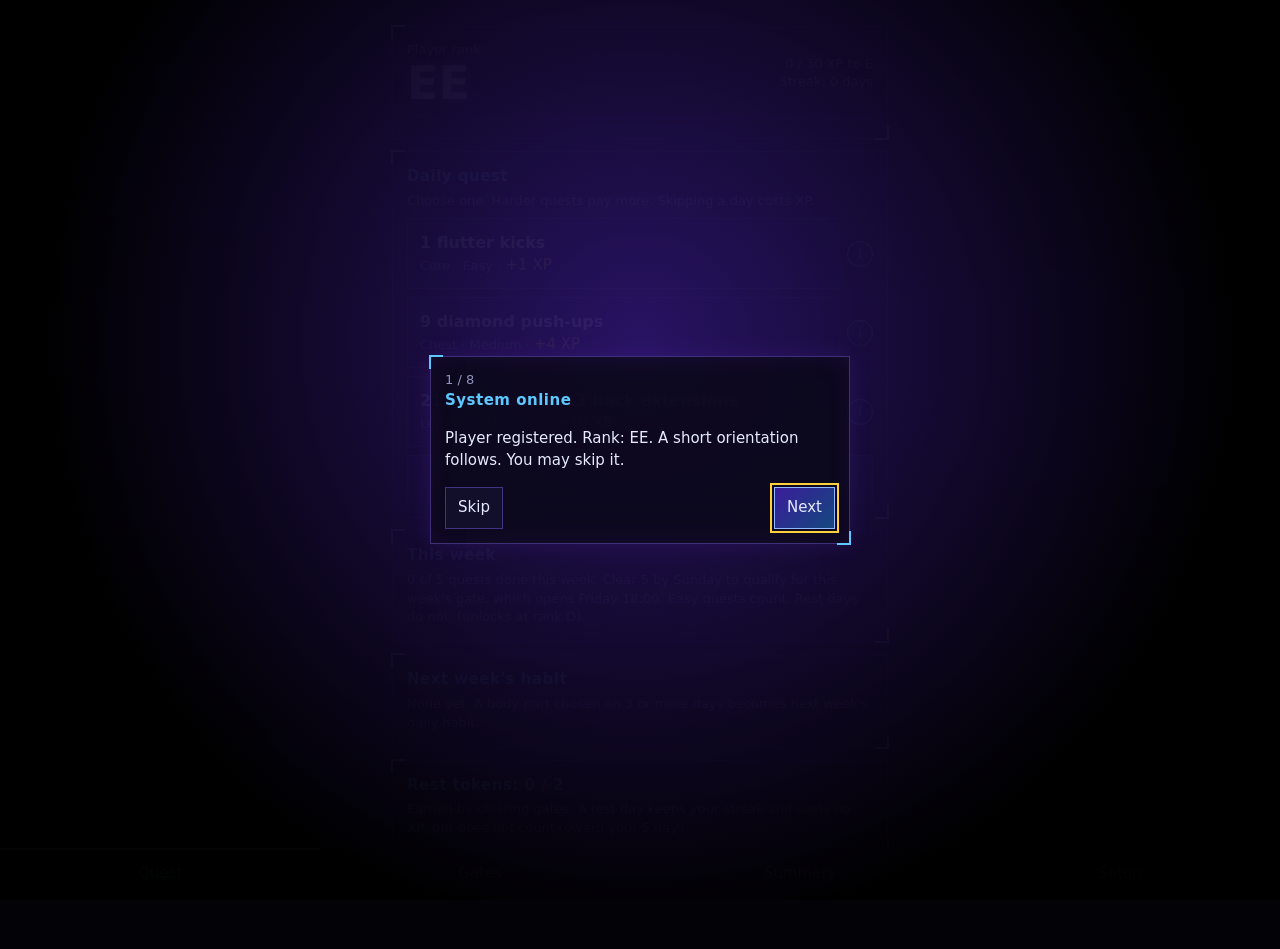
==== index.html @ 95b4eccc "Gates: clear 'qualified, nothing more needed until Friday' copy Co-Authored-By: Claude Sonnet 5.5 <n" ====
<!DOCTYPE html>
<!-- The System | Fitness Tracker. Copyright (C) 2026 ASKEW. GPL-3.0-or-later, see LICENSE. -->
<html lang="en"><head><meta charset="utf-8">
<meta name="viewport" content="width=device-width, initial-scale=1, viewport-fit=cover">
<title>The System | Fitness Tracker</title>
<meta name="description" content="The System | Fitness Tracker: an offline fitness quest game. No accounts, no network.">
<meta name="theme-color" content="#030207">
<link rel="icon" href="data:image/svg+xml,%3Csvg%20xmlns%3D%22http%3A//www.w3.org/2000/svg%22%20viewBox%3D%220%200%2064%2064%22%3E%3Crect%20width%3D%2264%22%20height%3D%2264%22%20fill%3D%22%23030207%22/%3E%3Cpath%20d%3D%22M14%2056V28A18%2018%200%200%201%2050%2028V56%22%20fill%3D%22none%22%20stroke%3D%22%23a07bff%22%20stroke-width%3D%223%22%20stroke-linejoin%3D%22round%22/%3E%3Cpath%20d%3D%22M20%2056V29A12%2012%200%200%201%2044%2029V56%22%20fill%3D%22none%22%20stroke%3D%22%235cc8ff%22%20stroke-width%3D%221.6%22%20opacity%3D%22.6%22/%3E%3Cpath%20d%3D%22M32%2011V56%22%20stroke%3D%22%23e6f5ff%22%20stroke-width%3D%222.4%22/%3E%3C/svg%3E">
<link rel="manifest" href="manifest.webmanifest">
<link rel="apple-touch-icon" href="icon-192.png">
<meta name="mobile-web-app-capable" content="yes">
<meta name="apple-mobile-web-app-capable" content="yes">
<meta name="apple-mobile-web-app-title" content="The System">
<meta name="apple-mobile-web-app-status-bar-style" content="black-translucent">
<style>
:root{--bg:#030207;--pan:#0a0818d9;--ln:#5cc8ff;--mu:#8f93bd;--tx:#e6eaff;--vi:#a07bff;--rd:#ff4a3d;--ye:#ffd23d;--ok:#3ddc97;color-scheme:dark;box-sizing:border-box;padding-top:env(safe-area-inset-top,0px);padding-bottom:env(safe-area-inset-bottom,0px)}
*{box-sizing:border-box}html,body{margin:0}
body{background:radial-gradient(60% 40% at 12% 8%,#5b2bd655,transparent 70%),radial-gradient(50% 35% at 92% 42%,#7c3aed40,transparent 70%),radial-gradient(70% 40% at 28% 96%,#4c1d9570,transparent 70%),#030207;background-attachment:fixed;color:var(--tx);font:15px/1.45 "Segoe UI",system-ui,sans-serif;max-width:520px;margin:auto;padding:14px 12px 84px;min-height:100vh}
.w{position:relative;background:var(--pan);border:1px solid #8a6bff66;padding:14px;margin:12px 0;box-shadow:inset 0 0 24px #7c3aed18,0 0 20px #7c3aed26}
.w:before,.w:after{content:"";position:absolute;width:12px;height:12px;border:2px solid var(--ln)}
.w:before{top:-2px;left:-2px;border-right:0;border-bottom:0}.w:after{bottom:-2px;right:-2px;border-left:0;border-top:0}
.w.r{border-color:#ff4a3d99;box-shadow:inset 0 0 24px #ff4a3d22,0 0 22px #ff4a3d30}.w.r:before,.w.r:after{border-color:var(--rd)}
.w.v{border-color:#8a6bffaa}.w.v:before,.w.v:after{border-color:var(--vi)}
h2{font-size:15px;font-weight:600;margin:0 0 4px;color:var(--ln);letter-spacing:.5px}
.rk{font-size:46px;font-weight:700;line-height:1;color:#d6c6ff;text-shadow:0 0 18px #7c3aedcc,0 0 8px #5cc8ff88}
.mu{color:var(--mu);font-size:13px}.row{display:flex;gap:8px;align-items:center;justify-content:space-between;flex-wrap:wrap}
.bar{height:6px;background:#1a1436;margin:8px 0 4px}.bar i{display:block;height:100%;background:linear-gradient(90deg,#7c3aed,#5cc8ff);box-shadow:0 0 8px #7c3aed;transition:width .7s ease}
button,input,textarea{font:inherit;color:var(--tx);background:#120f2b;border:1px solid #8a6bff66;padding:9px 12px;border-radius:0}
button{cursor:pointer}button:focus-visible,input:focus-visible{outline:2px solid var(--ye);outline-offset:2px}button.go{background:linear-gradient(135deg,#3a1d9a,#14487f);border-color:#8fb6ff}button:disabled{opacity:.4}
.q{display:block;width:100%;text-align:left;margin:8px 0 0;padding:12px}.q.sel{background:linear-gradient(135deg,#2c1a78,#12386a);border-color:#9fc4ff;box-shadow:0 0 12px #7c3aed77}
.q b{display:block;font-size:16px}.xp{color:var(--ye)}
input{width:100%}textarea{width:100%;height:110px;font-size:12px}
nav{position:fixed;left:0;right:0;bottom:0;display:flex;background:#05030cf2;border-top:1px solid #8a6bff55;padding-bottom:env(safe-area-inset-bottom,0px)}
nav button{flex:1;border:0;background:none;color:var(--mu);padding:15px 4px}nav button.on{color:var(--ln);box-shadow:inset 0 2px 0 var(--ln)}
.sec{display:none}.sec.on{display:block}
#ov{position:fixed;inset:0;background:radial-gradient(circle at 50% 38%,#5b2bd65c,#000000f5 68%);display:none;align-items:center;justify-content:center;text-align:center;z-index:9;padding:20px}
#ov.on{display:flex}#ov .rk{font-size:80px}
#ov.glitch .rk,#ov.glitch p{animation:gl .15s steps(2) infinite;text-shadow:3px 0 #ff2d6f,-3px 0 #00f0ff}@keyframes gl{0%{transform:translate(0)}25%{transform:translate(-6px,2px) skewX(10deg)}50%{transform:translate(5px,-3px)}75%{transform:translate(-3px,3px) skewX(-8deg)}100%{transform:translate(4px,0)}}
.sl{background:#10306a;color:#fff;border:1px solid #4fb8ff88;padding:9px 12px;border-radius:0;font:inherit;cursor:pointer}.sl option{background:#0c1a33;color:#fff}
#ts{position:fixed;left:50%;bottom:calc(64px + env(safe-area-inset-bottom,0px));transform:translate(-50%,12px);max-width:90%;background:#0a1428;border:1px solid var(--ln);padding:10px 14px;opacity:0;pointer-events:none;transition:opacity .3s,transform .3s;z-index:30;box-shadow:0 0 16px #4fb8ff55;text-align:center}#ts.on{opacity:1;transform:translate(-50%,0)}
#wh{position:fixed;inset:0;background:radial-gradient(circle at 50% 38%,#2a1466f2,#000000fa 68%);display:none;align-items:center;justify-content:center;text-align:center;z-index:9;padding:20px}#wh.on{display:flex}
.wheel{position:relative;width:240px;height:240px;border-radius:50%;border:2px solid var(--ln);margin:0 auto 16px;box-shadow:0 0 24px #4fb8ff55}.wheel span{position:absolute;left:50%;top:50%;width:44px;margin:-10px 0 0 -22px;text-align:center;font-weight:600;color:#fff}.wp{color:var(--ye);font-size:26px;line-height:1;margin-bottom:-8px;position:relative;z-index:1}
.key{display:inline-block;width:10px;height:10px;margin-right:6px;border-radius:50%}
.bolt{position:fixed;z-index:20;font-size:34px;pointer-events:none;filter:drop-shadow(0 0 10px #4fb8ff) drop-shadow(0 0 20px #fff)}
.tp{margin-top:12px}.tp .g{display:grid;grid-template-columns:repeat(6,1fr);gap:4px;margin:6px 0}
.tp .g button{padding:8px 0;background:#10306a;color:#fff;text-align:center;border-color:#4fb8ff88}.tp .g button:hover{background:#1a4a96}.tp .g button.on{background:#2a7fe8;border-color:#fff;box-shadow:0 0 10px #4fb8ff}
.sec.enter .w{animation:in .4s ease both}@keyframes in{from{opacity:0;transform:translateY(10px)}}
@media (prefers-reduced-motion:reduce){.sec.enter .w{animation:none}}
#pn{position:fixed;inset:0;z-index:15;display:none;align-items:center;justify-content:center;padding:20px;background:radial-gradient(circle at 50% 38%,#2a1466f2,#000000fa 70%)}#pn.on{display:flex}#pn .w{max-width:420px;width:100%}#pn p{line-height:1.5}
/* Animated flame/electric border, colored by key rank via --c. Used on gates and special gates. */
@property --a{syntax:"<angle>";initial-value:0deg;inherits:false}
.w.flame{--c:#a07bff;border:2px solid transparent;border-color:transparent;background:linear-gradient(#0a0818,#0a0818) padding-box,conic-gradient(from var(--a),transparent 0 50%,var(--c) 72%,#fff 78%,var(--c) 84%,transparent 100%) border-box;box-shadow:0 0 18px color-mix(in srgb,var(--c) 45%,transparent);animation:orbit 3.2s linear infinite,flick 1.3s ease-in-out infinite alternate}
.w.flame:before,.w.flame:after{border-color:var(--c)}
@keyframes orbit{to{--a:360deg}}
@keyframes flick{0%{box-shadow:0 0 10px color-mix(in srgb,var(--c) 35%,transparent)}35%{box-shadow:0 0 26px color-mix(in srgb,var(--c) 60%,transparent)}70%{box-shadow:0 0 14px color-mix(in srgb,var(--c) 40%,transparent)}100%{box-shadow:0 0 30px color-mix(in srgb,var(--c) 65%,transparent)}}
@media (prefers-reduced-motion:reduce){.w.flame{animation:none}}
.kr{border-left:3px solid var(--c);padding-left:8px}
.ib{width:26px;height:26px;padding:0;border-radius:50%;font-size:14px;font-style:italic;font-family:serif;line-height:1;color:var(--ln);border-color:var(--ln);flex:none}
.qr{display:flex;gap:8px;align-items:stretch;margin-top:8px}.qr .q{margin:0;flex:1}.qr .ib{align-self:center}
#ex{position:fixed;inset:0;z-index:12;display:none;background:#000000e8;overflow:auto;padding:16px}#ex.on{display:block}
#ex .w{max-width:560px;margin:0 auto}
.exf{display:grid;grid-template-columns:repeat(3,1fr);gap:6px;margin:8px 0}.exf figure{margin:0;text-align:center}
.exf svg{width:100%;height:auto;background:#0a0818;border:1px solid #8a6bff44}
.exf .fl{stroke:#5b4a99;stroke-width:1;fill:none}.exf .ln{stroke:var(--ln);stroke-width:2.2;stroke-linecap:round;stroke-linejoin:round;fill:none}.exf .hd{fill:none;stroke:var(--vi);stroke-width:2}
.exc ul{margin:4px 0 8px;padding-left:20px}.exc{margin-bottom:14px}.exc h2{font-size:17px}
#tut{position:fixed;inset:0;z-index:14;display:none;align-items:center;justify-content:center;padding:20px;background:radial-gradient(circle at 50% 38%,#2a1466f2,#000000fa 70%)}#tut.on{display:flex}
#tut .w{max-width:420px;width:100%}#tut p{font-size:15px;line-height:1.5}
.kr{display:flex;align-items:center;gap:8px;margin-top:8px;flex-wrap:wrap}.kc{width:auto;flex:1;min-width:120px;font-size:12px;padding:6px 8px}
#fxw{position:fixed;inset:0;z-index:16;display:none;background:#000;cursor:pointer}#fxw.on{display:block}
#fx{width:100%;height:100%;display:block}#fxs{position:absolute;left:0;right:0;bottom:calc(18px + env(safe-area-inset-bottom,0px));text-align:center;opacity:.6;pointer-events:none}
.cols{display:grid;grid-template-columns:1fr 1fr;gap:8px}.cols .w{margin:12px 0;padding:10px;min-width:0}.cols .q{padding:8px;font-size:13px}.cols .q b{font-size:14px}.cols h2{font-size:14px}
</style></head><body>
<div class="w"><div class="row"><div><div class="mu">Player rank</div><div class="rk" id="rk"></div></div><div style="text-align:right"><div id="xt" class="mu"></div><div id="sk" class="mu"></div><div id="sr" class="mu" style="color:var(--ye)"></div></div></div><div class="bar"><i id="xb"></i></div></div>

<div id="today" class="sec on"></div>
<div id="gate" class="sec"></div>
<div id="sum" class="sec"></div>
<div id="set" class="sec"></div>
<nav id="nv"></nav>
<div id="wh"><div><div class="mu">Spin for your bonus</div><div class="wp">▼</div><div class="wheel" id="wl"></div><div id="wo" class="mu" style="max-width:320px;margin:0 auto 10px"></div><p id="wr" class="xp" style="font-size:18px;min-height:27px"></p><button class="go" id="wb">Spin</button></div></div>
<div id="ex" role="dialog" aria-modal="true" aria-label="Exercise info"><div class="w"><div id="exb"></div><button id="exx" class="go" onclick="hideEx()">Close</button></div></div>
<div id="tut" role="dialog" aria-modal="true" aria-labelledby="tt"><div class="w"><div class="mu" id="tc"></div><h2 id="tt"></h2><p id="tm"></p><div class="row"><button onclick="tutEnd()">Skip</button><button class="go" id="tn" onclick="tutNext()">Next</button></div></div></div>
<div id="pn" role="dialog" aria-modal="true" aria-labelledby="pnt"><div class="w v"><h2 id="pnt">Absence detected</h2><p id="pnm"></p><div class="row"><button onclick="pendResolve(false)">Lose XP, keep token</button><button class="go" onclick="pendResolve(true)">Spend token</button></div></div></div>
<div id="fxw" aria-hidden="true"><canvas id="fx"></canvas><div id="fxs" class="mu">Tap to skip</div></div>
<div id="ov"><div><div class="mu" id="ot"></div><div class="rk" id="or"></div><p id="om"></p><button class="go" onclick="ov.classList.remove('on')">Continue</button></div></div>
<script>
const LOGO="<svg xmlns=\"http://www.w3.org/2000/svg\" viewBox=\"0 0 64 64\"><rect width=\"64\" height=\"64\" fill=\"#030207\"/><path d=\"M14 56V28A18 18 0 0 1 50 28V56\" fill=\"none\" stroke=\"#a07bff\" stroke-width=\"3\" stroke-linejoin=\"round\"/><path d=\"M20 56V29A12 12 0 0 1 44 29V56\" fill=\"none\" stroke=\"#5cc8ff\" stroke-width=\"1.6\" opacity=\".6\"/><path d=\"M32 11V56\" stroke=\"#e6f5ff\" stroke-width=\"2.4\"/></svg>";
// State, save/load, dates, seeded random.
const $=id=>document.getElementById(id);
const def=()=>({v:SAVE_VERSION,xp:0,fl:0,chk:null,days:{},gates:{},hist:{},keys:[],stars:[],win:{s:"17:00",e:"19:00"}});
let S; // loaded at boot (main.js) once every module is defined
const SAVE_KEY=window.__SAVEKEY||"gate1"; // the dev build uses its own key so it never touches a real save
const save=()=>{try{localStorage.setItem(SAVE_KEY,JSON.stringify(S))}catch(e){}};
const ds=d=>{const z=new Date(d.getTime()-d.getTimezoneOffset()*6e4);return z.toISOString().slice(0,10)};
const now=()=>new Date(Date.now()+((S.off||0)*864e5)); // S.off only exists in automated tests (time travel)
const today=()=>ds(now());const nowMs=()=>now().getTime();
const hash=s=>{let h=2166136261;for(const c of s){h^=c.charCodeAt(0);h=Math.imul(h,16777619)>>>0}return h};
function rnd(seed){let a=hash(seed);return()=>{a=(a+0x6D2B79F5)>>>0;let t=a;t=Math.imul(t^t>>>15,t|1);t^=t+Math.imul(t^t>>>7,t|61);return((t^t>>>14)>>>0)/4294967296}}
function weekId(d=now()){const x=new Date(d);const k=(x.getDay()+6)%7;x.setDate(x.getDate()-k);return ds(x)}
// Save format, migrations, validation. A bad import or corrupt save never replaces a good one.
// v1 = original build. v2 = adds the rank floor (fl). v3 = adds weekly summary records (hist). v4 = adds special keys, pending penalty choice. v5 = adds prestige stars. Add one MIGRATIONS step per version bump,
// and add every new state field to sanitize() or it is dropped on load/import.
const SAVE_VERSION=5;
const MIGRATIONS={1:o=>({...o,fl:0,v:2}),2:o=>({...o,hist:{},v:3}),3:o=>({...o,keys:[],v:4}),4:o=>({...o,stars:[],v:5})};
const DATE=/^\d{4}-\d\d-\d\d$/,HM=/^([01]\d|2[0-3]):[0-5]\d$/;
const isObj=x=>!!x&&typeof x==="object"&&!Array.isArray(x);
const num=(x,lo,hi,d)=>typeof x==="number"&&isFinite(x)?Math.min(hi,Math.max(lo,x)):d;
const int=(x,lo,hi,d)=>Number.isInteger(x)&&x>=lo&&x<=hi?x:d;
function cleanGate(g){
  if(!isObj(g))return null;
  const o={p:int(g.p,0,3,0),kr:int(g.kr,0,6,0),start:g.start==null?null:num(g.start,0,1e15,null),prog:num(g.prog,0,1e6,0),done:g.done===true,coop:g.coop===true,paid:g.paid===true};
  if(g.pp!=null)o.pp=num(g.pp,0,9999,0);if(g.end!=null)o.end=num(g.end,0,1e15,undefined);if(g.bx!=null)o.bx=num(g.bx,0,1e6,undefined);
  return o;
}
function sanitize(o){
  const s=def();s.xp=num(o.xp,0,1e7,0);s.fl=int(o.fl,0,5,0);s.chk=DATE.test(o.chk)?o.chk:null;
  if(isObj(o.days))for(const k of Object.keys(o.days)){const e=o.days[k];if(DATE.test(k)&&isObj(e)){const d={};
    if(e.p!=null)d.p=int(e.p,0,2,undefined);if(e.p2!=null)d.p2=int(e.p2,0,2,undefined);for(const f of["done","hb","h","rest","sg","c2","done2"])if(e[f]===true)d[f]=true;s.days[k]=d}}
  if(isObj(o.gates))for(const k of Object.keys(o.gates)){const g=cleanGate(o.gates[k]);if(DATE.test(k)&&g)s.gates[k]=g}
  const c=cleanGate(o.co);if(c&&DATE.test(o.co.w)){c.w=o.co.w;s.co=c}
  if(isObj(o.win)){if(HM.test(o.win.s))s.win.s=o.win.s;if(HM.test(o.win.e))s.win.e=o.win.e;s.win.len=int(o.win.len,1,2,2)}
  if(isObj(o.hist))for(const k of Object.keys(o.hist)){const r=o.hist[k];if(DATE.test(k)&&isObj(r))s.hist[k]={c:int(r.c,0,7,0),xp:num(r.xp,0,1e7,0),xl:num(r.xl,0,1e7,0),v:num(r.v,0,1e7,0),st:int(r.st,0,1e5,0),g:int(r.g,0,2,0),bp:[0,1,2,3].map(i=>int(Array.isArray(r.bp)?r.bp[i]:0,0,1e4,0))}}
  if(isObj(o.pend)&&typeof o.pend.n==='number'&&isFinite(o.pend.n))s.pend={n:num(o.pend.n,0,1e4,0),m:int(o.pend.m,1,1e4,1)};
  if(Array.isArray(o.keys))for(const k of o.keys.slice(0,20)){if(isObj(k)){const r=int(k.r,0,6,-1),sd=int(k.s,0,36**6-1,-1);if(r>=0&&sd>=0&&!s.keys.some(x=>x.r===r&&x.s===sd))s.keys.push({id:keyCode({r,s:sd}),r,s:sd})}}
  if(isObj(o.sg)){const g=o.sg,r=int(g.r,0,6,-1),sd=int(g.s,0,36**6-1,-1);
    if(r>=0&&sd>=0&&Array.isArray(g.ex)&&g.ex.length===3&&g.ex.every(x=>EX[x])&&Array.isArray(g.t)&&Array.isArray(g.p))
      s.sg={id:keyCode({r,s:sd}),r,s:sd,start:num(g.start,0,1e15,0),end:num(g.end,0,1e15,0),ex:g.ex.slice(),t:[0,1,2].map(i=>int(g.t[i],1,9999,1)),p:[0,1,2].map(i=>int(g.p[i],0,9999,0)),run:g.run===true,done:g.done===true,bx:num(g.bx,0,1e6,0)}}
  if(Array.isArray(o.stars))s.stars=o.stars.slice(0,99).filter(isObj).map(x=>({plus:x.plus===true}));
  s.tok=int(o.tok,0,2,0);s.att=int(o.att,0,3,0);
  if(o.rem===0||o.rem===1)s.rem=o.rem;
  for(const f of["plus","sec","tut"])if(o[f]===true)s[f]=true;
  if(typeof o.jm==="string")s.jm=o.jm.slice(0,200);
  return s;
}
// Text -> clean current-version state, or throws Error with a short reason.
function parseSave(text){
  let o;try{o=JSON.parse(text)}catch(e){throw new Error("Not valid data")}
  if(!isObj(o))throw new Error("Not a save");
  if(typeof o.xp!=="number"||!isFinite(o.xp)||o.xp<0)throw new Error("No valid XP");
  let v=o.v===undefined?1:o.v;
  if(!Number.isInteger(v)||v<1)throw new Error("Unknown version");
  if(v>SAVE_VERSION)throw new Error("Save is from a newer version");
  while(v<SAVE_VERSION){o=MIGRATIONS[v](o);v=o.v}
  return sanitize(o);
}
const store={get:k=>{try{return localStorage.getItem(k)}catch(e){return null}},set:(k,v)=>{try{localStorage.setItem(k,v)}catch(e){}}};
// Keep the current save under a side key before anything replaces it.
const keepPrev=()=>{const c=store.get(SAVE_KEY);if(c)store.set(SAVE_KEY+".prev",c)};
let loadNote=null;
function loadSave(){
  const raw=store.get(SAVE_KEY);if(!raw)return def();
  try{
    const o=parseSave(raw),v=(JSON.parse(raw).v||1);
    if(v<SAVE_VERSION&&store.get(SAVE_KEY+".v"+v)===null)store.set(SAVE_KEY+".v"+v,raw); // pre-migration copy
    return o;
  }catch(e){store.set(SAVE_KEY+".bad",raw);loadNote="Saved data could not be read. A copy was kept. Starting fresh.";return def()}
}
// Export / import of the save.
function expJ(){$("jx").value=JSON.stringify(S);$("jx").select();try{navigator.clipboard.writeText($("jx").value)}catch(e){}toast("Data copied.")}
function impJ(){try{const n=parseSave($("jx").value);keepPrev();S=n;raiseFloor();save();render();toast("Data imported.")}catch(e){toast("Import failed: "+(e.message||"invalid data")+". Current progress kept.")}}
// XP, ranks, missed-day penalty.
const R=["EE","E","D","C","B","A","S"],T=[0,30,100,250,600,1400,3000];
const ri=()=>{let r=0;T.forEach((t,i)=>{if(S.xp>=t)r=i});return r};
const scale=()=>1+ri()*.4;
// Rank floors: a reached rank is a floor. Only S can fall, and only to A (index 5).
const floorIdx=()=>Math.min(5,Math.max(S.fl||0,0));
function raiseFloor(){const f=Math.min(5,ri());if(f>(S.fl||0))S.fl=f}
// Remove XP without dropping below the floor. Returns the XP actually lost.
function loseXp(n){const min=T[floorIdx()],l=Math.max(0,Math.min(n,S.xp-min));S.xp-=l;return l}
function penalty(){
  sgExpire();raiseFloor();const t=today();if(!S.chk){S.chk=t;save();return}
  // One ordinary missed-day penalty per return, however long the absence.
  let d=new Date(S.chk+"T12:00:00"),missed=0,n=0;
  while(ds(d)<t&&n<400){if(!dayDone(ds(d))&&!(S.days[ds(d)]&&S.days[ds(d)].rest))missed++;d.setDate(d.getDate()+1);n++}
  S.chk=t;
  if(missed&&!S.pend){
    const amt=2+ri()*2,loss=Math.min(amt,S.xp-T[floorIdx()]);
    if(loss>0&&(S.tok||0)>0){S.pend={n:amt,m:missed};save();pendShow();return} // player chooses: spend a token or lose the XP
    if(loss>0)applyPenalty(amt,missed);
  }
  save();
}
function applyPenalty(n,missed){const lost=loseXp(n);if(!lost)return;histAdd("xl",lost);save();banner("Penalty","−"+lost+" XP",missed>1?"You were absent "+missed+" days. One penalty applied.":"You missed a day. Quests cost XP when skipped.")}
// Return after missed days with a token in hand: spend it to lose no XP, or lose the XP and keep the token.
function pendShow(){const p=S.pend;if(!p)return;const loss=Math.max(0,Math.min(p.n,S.xp-T[floorIdx()]));$("pnm").textContent=(p.m>1?"You were absent "+p.m+" days. ":"You missed a day. ")+"One penalty applies: −"+loss+" XP. Spend a rest token (you have "+(S.tok||0)+") to lose nothing, or accept the loss and keep the token.";$("pn").classList.add("on")}
function pendResolve(spend){const p=S.pend;if(!p)return;S.pend=null;$("pn").classList.remove("on");if(spend&&(S.tok||0)>0){S.tok--;save();toast("Rest token spent. No XP lost.")}else applyPenalty(p.n,p.m);save();render()}
// Applies XP at once (so a closed app never loses a claimed reward). defer=true postpones the banner: call announce(result) later.
function gain(x,defer){const b=ri();S.xp+=x;histAdd("xp",x);raiseFloor();save();const r={b,a:ri()};if(!defer)announce(r);return r}
function announce(r){if(r.a>r.b){if(r.a==6&&!S.sec)secretSeq();else banner("Rank up","Rank "+R[r.a],"You reached rank "+R[r.a]+". Challenges are now harder.")}}
// Single source of truth for XP amounts: shown rewards must equal awarded rewards.
const questXp=t=>t==0?1:Math.round([1,4,10][t]*(1+ri()*.3)); // easy is always 1 XP
const habitXp=()=>Math.round(3*(1+ri()*.3));
// Locked in (g.bx) when the gate is entered, so a rank-up mid-gate cannot change the promised reward.
const gateBase=kr=>{const rel=kr-ri(),m=rel>=2?2:rel==1?1.5:rel==0?1:Math.pow(.6,-rel);return Math.round(30*(1+kr)*m)};
function gateXp(g){return g.bx||gateBase(g.kr)}
const gatePartialXp=g=>Math.round(gateXp(g)*.7*g.prog/target(g));
const wheelXp=(g,m)=>Math.round(gateXp(g)*m);
// Extra XP in place of a rest token once the inventory is full (2).
const tokenBonusXp=g=>(S.tok||0)>=2?Math.round(gateXp(g)*.25):0;
// Daily quests, weekly habit, rest tokens, streak.
const PT=[{n:"Legs",e:"squats",x:"squats",b:50,c:"#ffd23d"},{n:"Chest",e:"push-ups",x:"pushups",b:40,c:"#ff4a3d"},{n:"Core",e:"sit-ups",x:"situps",b:50,c:"#3ddc97"},{n:"Back",e:"back extensions",x:"back_ext",b:40,c:"#8a6bff"}];
const TN=["Easy","Medium","Hard"];
// Medium amounts depend on the move (EX[id].med), scaled by rank. Hard = two different exercises (second from another body part).
function exAmt(id,r,f=1){const[lo,hi]=EX[id].med,a=Math.round((lo+Math.floor(r()*(hi-lo+1)))*scale()*f);return a>=30?Math.round(a/5)*5:a}
function quests(date,col=0){
  const r=rnd((col?"q2":"q")+date),ps=[0,1,2,3].sort(()=>r()-.5).slice(0,3),tiers=[0,1,2].sort(()=>r()-.5),pick1=a=>a[Math.floor(r()*a.length)];
  return ps.map((p,i)=>{const t=tiers[i],ex=pick1(exOf(p)),o={p,t,ex,xp:questXp(t)};
    if(t==0)o.amt=1+Math.floor(r()*2);
    else if(t==1)o.amt=exAmt(ex,r);
    else{const p2=pick1([0,1,2,3].filter(x=>x!=p));o.p2=p2;o.amt=exAmt(ex,r,.9);o.ex2=pick1(exOf(p2));o.amt2=exAmt(o.ex2,r,.9)}
    return o}).sort((a,b)=>a.t-b.t);
}
const qLabel=q=>q.amt+" "+EX[q.ex].nm+(q.ex2?" + "+q.amt2+" "+EX[q.ex2].nm:"");
const qParts=q=>PT[q.p].n+(q.ex2?" + "+PT[q.p2].n:"");
// A first star (not S+) adds a second daily-quest column; when it was active that day, both must be cleared (e.c2).
const cols=()=>S.stars.some(s=>!s.plus)?2:1;
function dayDone(d){const e=S.days[d];return !!e&&(e.sg===true||!!(e.done&&(!e.hb||e.h)&&(!e.c2||e.done2)))}
function weekDone(w){let n=0,d=new Date(w+"T12:00:00");for(let i=0;i<7;i++){if(dayDone(ds(d)))n++;d.setDate(d.getDate()+1)}return n}
function pick(i,col=0){const d=today();const e=S.days[d]||(S.days[d]={});if(e[col?"done2":"done"]||e.rest)return;if(col)e.p2=i;else e.p=i;if(cols()>1)e.c2=true;save();render()}
function finish(col=0){const d=today(),e=S.days[d],pk=col?"p2":"p",dk=col?"done2":"done";if(!e||e[pk]==null||e[dk]||e.rest)return;const q=quests(d,col)[e[pk]];e[dk]=true;if(!col)e.hb=!!habit();histClear(q);zap($(col?"fin2":"fin"));const res=gain(q.xp,true);render();setTimeout(()=>{announce(res);const M=MSG[q.t];toast(M[Math.floor(Math.random()*M.length)])},650)}
function questPanel(col,e){
  const pk=col?"p2":"p",dk=col?"done2":"done",qs=quests(today(),col);
  return `<div class="w"><h2>Daily quest${col?" 2":""}</h2><div class="mu">Choose one. Harder quests pay more. Skipping a day costs XP.</div>${qs.map((q,i)=>`<div class="qr"><button class="q ${e[pk]===i?"sel":""}" onclick="pick(${i},${col})" ${e[dk]?"disabled":""}><b>${qLabel(q)}</b><span class="mu">${qParts(q)} · ${TN[q.t]} · </span><span class="xp">+${q.xp} XP</span></button>${exInfoBtn(q.ex+(q.ex2?","+q.ex2:""))}</div>`).join("")}<button id="fin${col||""}" class="go q" style="text-align:center" onclick="finish(${col})" ${e[pk]==null||e[dk]?"disabled":""}>${e[dk]?"Quest cleared":"Mark quest complete"}</button></div>`;
}
const dailyHtml=e=>cols()>1?`<div class="cols">${questPanel(0,e)}${questPanel(1,e)}</div>`:questPanel(0,e);
const MSG=[["Streak held. Easy quest logged.","Easy quest logged. The streak continues.","Minimum met. Streak intact.","Logged. Showing up counts."],["Medium quest cleared. Progress recorded.","Steady output. Rank progress continues.","Acceptable effort. Continue.","Medium quest logged. Consistency noted."],["Hard quest cleared. Output exceeds baseline.","Strong output. Logged.","Threshold exceeded. Recorded.","Hard quest cleared. Noted."]];
// Habit for week w, built from the quests chosen in the week before it.
function habit(w=weekId()){const pw=new Date(w+"T12:00:00");pw.setDate(pw.getDate()-7);const c=[0,0,0,0],a=[0,0,0,0],n=[0,0,0,0];for(let i=0;i<7;i++){const k=ds(pw),e=S.days[k];if(e&&e.done&&e.p!=null){const q=quests(k)[e.p];if(q){c[q.p]++;if(q.t==1&&q.ex===PT[q.p].x){a[q.p]+=q.amt;n[q.p]++}}}pw.setDate(pw.getDate()+1)}const p=c.indexOf(Math.max(...c));return c[p]>=3?{p,amt:Math.max(5,n[p]?Math.round(a[p]/n[p]):Math.round(EX[PT[p].x].med[0]*scale()))}:null}
function habitDone(){const d=today(),e=S.days[d]||(S.days[d]={});if(e.h)return;e.h=true;histSync();zap($("hb"));const res=gain(habitXp(),true);render();setTimeout(()=>{announce(res);toast("Habit done. Consistency wins.")},650)}
const nextWeekId=()=>ds(new Date(new Date(weekId()+"T12:00:00").getTime()+7*864e5));
function habitHtml(e){
  const h=habit(),P=h&&PT[h.p];
  let out=h?`<div class="w v"><h2>Weekly habit</h2><div class="mu">You picked ${P.n} most last week. Do this every day on top of your quest. Missing either one costs the day. Reward <span class="xp">+${habitXp()} XP</span>.</div><p><b style="font-size:18px">${h.amt} ${P.e}</b> ${exInfoBtn(P.x)}</p><button id="hb" class="${e.h?"":"go"}" onclick="habitDone()" ${e.h?"disabled":""}>${e.h?"Habit done":"Mark habit complete"}</button></div>`:"";
  if(now().getDay()===0){const n=habit(nextWeekId()),N=n&&PT[n.p];out+=`<div class="w"><h2>Next week's habit</h2><div class="mu">${n?`Preview: <b>${n.amt} ${N.e}</b> every day. Based on the quests you chose this week. Clearing another quest today may change it.`:"None yet. A body part chosen on 3 or more days becomes next week's daily habit."}</div></div>`}
  return out}
function restHtml(e){const t=S.tok||0;if(e.rest)return `<div class="w v"><h2>Rest day</h2><div class="mu">Streak protected. No XP lost. This day does not count toward your 5 days.</div></div>`;return `<div class="w"><h2 id="rt">Rest tokens: ${t} / 2</h2><div class="mu">Earned by clearing gates. A rest day keeps your streak and costs no XP, but does not count toward your 5 days.</div>${t>0&&!e.done?`<button style="margin-top:8px" onclick="useRest()">Use rest token</button>`:""}</div>`}
function useRest(){const d=today(),e=S.days[d]||(S.days[d]={});if(e.done||e.rest||e.sg||!(S.tok>0))return;e.rest=true;S.tok--;save();render();toast("Rest day logged.")}
function streak(){let n=0,d=now();if(!dayDone(today())&&!(S.days[today()]&&S.days[today()].rest))d.setDate(d.getDate()-1);while(dayDone(ds(d))||(S.days[ds(d)]&&S.days[ds(d)].rest)){if(dayDone(ds(d)))n++;d.setDate(d.getDate()-1)}return n}
// Weekly gate, co-op, reward wheel.
function gateFor(w){
  const c=G(w);if(c){if(!c.start&&c.kr>ri())c.kr=ri();return c}
  const r=rnd("g"+w),p=Math.floor(r()*4),kr=Math.max(0,ri()-Math.floor(r()*2)); // never above the player's rank
  return S.gates[w]={p,kr,start:null,prog:0,done:false,coop:false,paid:false};
}
// Co-op: the player's share is half the target (target() returns the share). Cleared when own reps reach the
// share and combined reps (own + partner's honor-system reps) reach the total. The player earns full XP.
const target=g=>{const t=Math.round(PT[g.p].b*(1+g.kr*1.2)/10)*10;return g.coop?Math.round(t/2/5)*5:t};
function addProg(n){const w=weekId(),g=gateFor(w);if(!g.start||g.done||nowMs()>=gEnd(g,w))return;const p0=g.prog;g.prog=Math.max(0,Math.min(target(g),g.prog+n));histAdd("v",g.prog-p0);checkClear(g);save();render()}
const totalTarget=g=>g.coop?target(g)*2:target(g);
const isCleared=g=>g.prog>=target(g)&&g.prog+(g.pp||0)>=totalTarget(g);
function checkClear(g){if(!g.done&&isCleared(g)){g.done=true;histGate(weekId(),2);toast("Gate cleared. Claim your reward.")}}
function addCustom(sign){const n=Math.floor(+$("cv").value);if(n>0)addProg(sign*Math.min(n,9999))}
function setPartner(v){const w=weekId(),g=gateFor(w);if(!g.start||!g.coop||g.paid||nowMs()>=gEnd(g,w))return;g.pp=Math.max(0,Math.min(9999,Math.floor(+v)||0));checkClear(g);save();render()}
function openGate(){const w=weekId(),g=gateFor(w);if(g.start||gateState(w)!=='open')return;g.bx=gateXp(g);g.start=nowMs();g.end=gateEndMs(w);save();render();gateFx("enter",g)}
function wheelFx(w=weekId()){const g=G(w);if(!g||!g.done||g.paid)return;gateFx("clear",g,()=>wheelOpen(w))}
function claimPartial(w=weekId()){const g=G(w);if(!g||g.paid||g.done||!g.start||nowMs()<gEnd(g,w))return;g.paid=true;histGate(w,g.prog>0?1:0);gain(gatePartialXp(g))}
// Gate window: opens Friday 18:00 local, expires Sunday midnight (= Monday 00:00).
const G=w=>S.co&&S.co.w===w?S.co:S.gates[w];
function gateOpenMs(w){const d=new Date(w+"T18:00:00");d.setDate(d.getDate()+4);return d.getTime()}
function gateEndMs(w){const d=new Date(w+"T00:00:00");d.setDate(d.getDate()+7);return d.getTime()}
const gEnd=(g,w)=>g.end||gateEndMs(w);
const gateEligible=()=>ri()>=2&&weekDone(weekId())>=5;
// locked: not eligible; waiting: eligible, before Friday 18:00; open: can enter / in progress
function gateState(w=weekId()){if(!gateEligible())return"locked";if(nowMs()<gateOpenMs(w))return"waiting";return nowMs()<gateEndMs(w)?"open":"over"}
function fmtLeft(ms){const m=Math.max(0,Math.ceil(ms/6e4)),d=Math.floor(m/1440),h=Math.floor(m%1440/60);return d?d+"d "+h+"h":h?h+"h "+m%60+"m":m+"m"}
// Earlier-week gates that were started but never settled (reward or partial XP unclaimed).
function unsettled(){const cw=weekId(),ws=Object.keys(S.gates);if(S.co&&!ws.includes(S.co.w))ws.push(S.co.w);return ws.filter(w=>{const g=G(w);return w<cw&&g&&g.start&&!g.paid}).sort()}
// Gate streak: consecutive weeks with a cleared weekly gate. A week with medical-pause days neither adds nor breaks it,
// and the current week never breaks it (it may still be cleared).
const prevWeek=w=>ds(new Date(new Date(w+"T12:00:00").getTime()-7*864e5));
function weekPaused(w){const d=new Date(w+"T12:00:00");for(let i=0;i<7;i++){const e=S.days[ds(d)];if(e&&e.med)return true;d.setDate(d.getDate()+1)}return false}
function gateStreak(){
  let w=weekId(),n=0;
  for(let i=0;i<520;i++){
    const r=S.hist&&S.hist[w];
    if(r&&r.g==2)n++;
    else if(i>0&&!weekPaused(w))break;
    w=prevWeek(w);
  }
  return n;
}
function code(){const g=gateFor(weekId());return btoa(JSON.stringify({p:g.p,kr:g.kr}))}
function join(){const v=$("jc").value.trim(),k=parseKey(v);if(k){S.jm=addKey(k)?"Key added: rank "+KEYRANK[k.r]+". See Special gates.":"You already hold that key.";save();render();return}try{const c=JSON.parse(atob(v));if(!(c.p>=0&&c.p<=3&&c.kr>=0&&c.kr<=6))throw 0;S.co={w:weekId(),p:c.p,kr:Math.min(c.kr,ri()),start:null,prog:0,done:false,coop:true,paid:false};S.jm="Joined: "+PT[c.p].n+" co-op gate. It appears on the Gates tab when your weekend gate is open.";save();render()}catch(e){S.jm="That code is not valid.";render()}}
function leaveCo(){if(S.co&&S.co.start)return;S.co=null;save();render()} // only before the gate is started
const WS=[1.5,2.2,1.6,1.5,2.0,1.7,1.5,1.8],WC=[1.8,3.0,2.0,2.2,1.8,2.8,2.0,2.5];
// Slice weight w drives both the drawn size and the odds, so they always match. All 1 = equal slices.
const wheelSlices=g=>(g.coop?WC:WS).map((m,i)=>i===KEY_SLOT?{m:"key",w:KEY_W}:{m,w:1});
function wheelAngles(sl){const tot=sl.reduce((a,s)=>a+s.w,0);let a=0;return sl.map(s=>{const sz=s.w/tot*360,r={from:a,mid:a+sz/2,p:s.w/tot};a+=sz;return r})}
function wheelOdds(sl){const o={};sl.forEach(s=>o[s.m]=(o[s.m]||0)+s.w);const tot=sl.reduce((a,s)=>a+s.w,0);return Object.keys(o).sort((a,b)=>(a=="key")-(b=="key")||a-b).map(m=>(m=="key"?"Special key ":m+"x ")+(o[m]/tot*100).toFixed(1).replace(/\.0$/,"")+"%").join(" · ")}
let wheelW;function wheelOpen(w=weekId()){const g=G(w);if(!g||!g.done||g.paid)return;wheelW=w;const sl=wheelSlices(g),an=wheelAngles(sl);const bg=sl.map((_,k)=>(k%2?"#0b1d3a":"#123a66")+" "+an[k].from+"deg "+(k+1<sl.length?an[k+1].from:360)+"deg").join(",");const wl=$("wl");wl.style.transition="none";wl.style.transform="rotate(0deg)";wl.style.background="conic-gradient("+bg+")";wl.innerHTML=sl.map((s,k)=>`<span style="transform:rotate(${an[k].mid}deg) translateY(-92px)">${s.m=="key"?"KEY":s.m+"x"}</span>`).join("");$("wo").textContent="Base "+gateXp(g)+" XP × multiplier (the key slice pays ×1). Odds: "+wheelOdds(sl);$("wr").textContent="";$("wb").textContent="Spin";$("wb").disabled=false;$("wb").onclick=spin;$("wh").classList.add("on")}
function spin(){const g=G(wheelW),sl=wheelSlices(g),an=wheelAngles(sl),wl=$("wl");let t=Math.random()*sl.reduce((a,s)=>a+s.w,0),i=0;while(i<sl.length-1&&t>=sl[i].w){t-=sl[i].w;i++}$("wb").disabled=true;void wl.offsetWidth;wl.style.transition="transform 4s cubic-bezier(.15,.7,.1,1)";wl.style.transform="rotate("+(1800-an[i].mid)+"deg)";setTimeout(()=>{const isKey=sl[i].m==="key",m=isKey?1:sl[i].m,base=gateXp(g),x=wheelXp(g,m),bonus=tokenBonusXp(g),key=isKey?newKey():null;if(key)addKey(key);g.paid=true;if((S.tok||0)<2)S.tok=(S.tok||0)+1;const res=gain(x+bonus,true);toast(bonus?"Tokens full. Bonus XP awarded.":"Rest token earned.");$("wr").textContent=(key?"Special key acquired: rank "+KEYRANK[key.r]+". ":"")+"Base "+base+" XP × "+m+" = "+x+" XP"+(bonus?" · tokens full: +"+bonus+" XP":"");$("wb").textContent="Close";$("wb").disabled=false;$("wb").onclick=()=>{$("wh").classList.remove("on");render();announce(res)}},4300)}
// Special keys: rare wheel prize, permanent until used, shareable via a deterministic code.
// Code format SK<rank 0-6>-<seed base36>: same code = same special gate (see special.js).
const KEYRANK=["EE","E","D","C","B","A","S"];
// Flame/electric color per key rank (EE..S).
const KC=["#8f93bd","#5cc8ff","#3ddc97","#ffd23d","#ff8a3d","#ff4a3d","#c06bff"];
const KEY_SLOT=4,KEY_W=.3; // one wheel slot of 8; weight .3 vs 1 for the others = about 4% odds
const keyCode=k=>"SK"+k.r+"-"+k.s.toString(36);
function parseKey(v){const m=/^SK([0-6])-([0-9a-z]{1,6})$/i.exec(String(v).trim());if(!m)return null;const s=parseInt(m[2].toLowerCase(),36);return s>=0&&s<36**6?{r:+m[1],s}:null}
function addKey(k){const id=keyCode(k);if(S.keys.length>=20||S.keys.some(x=>x.id===id))return false;S.keys.push({id,r:k.r,s:k.s});return true}
const newKey=()=>({r:Math.min(6,ri()+1),s:Math.floor(Math.random()*36**4)}); // key rank = player's rank + 1
function keysHtml(){
  const sg=S.sg;if(!S.keys.length&&!sg)return"";
  const rows=S.keys.map(k=>`<div class="kr" style="--c:${KC[k.r]}"><span class="key" style="background:${KC[k.r]}"></span><b>Rank ${KEYRANK[k.r]} key</b><input class="kc" readonly value="${k.id}" onclick="this.select()" aria-label="Key code">${sg?"":`<button class="go" onclick="openSpecial('${k.id}',this)">Enter</button>`}</div>`).join("");
  return (sg?sgHtml():"")+(S.keys.length?`<div class="w v"><h2>Special gates</h2><div class="mu">Keys are permanent until used. Share a key's code with 1 or 2 friends: the same code opens the same gate.${sg?" Finish the active special gate first.":""}</div>${rows}</div>`:"");
}
// Special gate: a hard compound challenge opened with a key. While active (up to 5 days) it replaces the daily
// quests, and each day with progress counts as a cleared day. The weekly gate is unaffected.
// Reward: big XP and a rest token. If it expires uncleared the key is returned (no penalty).
// Result format for future friend comparison: R1:<code>:<cleared 1|0>:<days used>:<reps,reps,reps>
const SG_DAYS=5;
const sgActive=()=>!!S.sg&&!S.sg.done;
const sgXp=g=>Math.round(g.bx*(g.run?1.2:1));
function sgBuild(k){
  const rr=rnd("sg"+keyCode(k)),parts=[0,1,2,3].sort(()=>rr()-.5).slice(0,3),gap=Math.max(0,k.r-ri());
  const ex=parts.map(p=>{const a=exOf(p);return a[Math.floor(rr()*a.length)]});
  const t=ex.map(id=>{const[lo,hi]=EX[id].med,a=Math.round((lo+hi)/2*(1+k.r*.15)*(1+.2*gap));return a>=30?Math.round(a/5)*5:a});
  return{ex,t,gap}; // lower-rank players facing a higher key get larger targets by rank gap
}
function openSpecial(id,b){
  const i=S.keys.findIndex(k=>k.id===id);if(i<0||S.sg)return;
  if(!b.dataset.c){b.dataset.c="1";b.textContent="Tap again: replaces daily quests for up to 5 days";setTimeout(()=>{b.dataset.c="";b.textContent="Enter"},4000);return}
  const k=S.keys[i],B=sgBuild(k);S.keys.splice(i,1);
  S.sg={id:k.id,r:k.r,s:k.s,start:nowMs(),end:nowMs()+SG_DAYS*864e5,ex:B.ex,t:B.t,p:[0,0,0],run:false,done:false,bx:2*gateBase(k.r)};
  save();render();gateFx("enter",S.sg);
}
function sgExpire(){const g=S.sg;if(g&&!g.done&&nowMs()>=g.end){addKey({r:g.r,s:g.s});S.sg=null;save();toast("Special gate expired. Key returned.")}}
function sgAdd(i,n){
  const g=S.sg;if(!g||g.done||nowMs()>=g.end)return;
  const p0=g.p[i];g.p[i]=Math.max(0,Math.min(g.t[i],p0+n));const d=g.p[i]-p0;histAdd("v",d);
  if(d>0){const e=S.days[today()]||(S.days[today()]={});e.sg=true;histSync()}
  if(g.p.every((v,j)=>v>=g.t[j])){g.done=true;toast("Special gate cleared. Claim your reward.")}
  save();render();
}
const sgRun=()=>{const g=S.sg;if(g&&!g.done){g.run=!g.run;save();render()}};
const sgClaimFx=()=>{if(S.sg&&S.sg.done)gateFx("clear",S.sg,sgClaim)};
function sgClaim(){
  const g=S.sg;if(!g||!g.done)return;
  const bonus=tokenBonusXp({kr:g.r,bx:g.bx});if((S.tok||0)<2)S.tok=(S.tok||0)+1;
  S.sg=null;const res=gain(sgXp(g)+bonus,true);save();render();announce(res);
  toast(bonus?"Tokens full. Bonus XP awarded.":"Rest token earned.");
}
const sgResult=g=>"R1:"+g.id+":"+(g.done?1:0)+":"+Math.min(SG_DAYS,Math.ceil((nowMs()-g.start)/864e5)||1)+":"+g.p.join(",");
function sgHtml(){
  const g=S.sg;if(!g)return"";
  const left=fmtLeft(g.end-nowMs());
  const rows=g.ex.map((id,i)=>`<div style="margin-top:10px"><b>${g.p[i]} / ${g.t[i]} ${EX[id].nm}</b> ${exInfoBtn(id)}<div class="bar"><i style="width:${g.p[i]/g.t[i]*100}%"></i></div>${g.done?"":`<div class="row" style="justify-content:flex-start">${[1,5,10].map(k=>`<button onclick="sgAdd(${i},${k})">+${k}</button>`).join("")}${[1,5].map(k=>`<button onclick="sgAdd(${i},-${k})">−${k}</button>`).join("")}</div>`}</div>`).join("");
  return `<div class="w v flame" style="--c:${KC[g.r]}"><h2>Special gate · rank ${KEYRANK[g.r]}</h2><div class="mu">${g.done?"Cleared.":left+" left. Replaces your daily quests. Each day with progress counts as a cleared day."} Reward <span class="xp">+${sgXp(g)} XP</span> and a rest token${g.run?"":" (+20% XP with the optional run)"}. Split into sets. Stop if anything hurts.</div>${rows}${g.done?`<button class="go" style="margin-top:12px" onclick="sgClaimFx()">Claim reward</button><div class="mu" style="margin-top:8px">Result code: ${sgResult(g)}</div>`:`<button style="margin-top:12px" class="${g.run?"go":""}" onclick="sgRun()">${g.run?"Run logged (10 min)":"Optional: log a 10-minute run"}</button>`}</div>`;
}
// Gate entry and clear sequences. All art is original and drawn in code (canvas): no images, no copied assets.
// Entry: gate doors part and reveal a slowly drifting scene (red hellscape, purple thunderstorm, yellow speed rush).
// Clear: the scene collapses, shatters into shards, and one shard flies to the rest-token counter.
// Skippable (tap or Escape) and skipped entirely under prefers-reduced-motion.
const FXC={hell:"#ff4a3d",storm:"#a07bff",speed:"#ffd23d"};
const fxReduced=()=>window.__noFx||matchMedia("(prefers-reduced-motion:reduce)").matches;
const clamp01=x=>Math.max(0,Math.min(1,x)),ease=t=>t<.5?2*t*t:1-Math.pow(-2*t+2,2)/2;
// Scene by body part for weekly gates (legs yellow, chest red, others purple); by key rank for special gates.
const fxKind=g=>g.ex?(g.r>=5?"hell":g.r>=3?"storm":"speed"):(g.p==0?"speed":g.p==1?"hell":"storm");
const fxLabel=g=>g.ex?"Special gate · rank "+KEYRANK[g.r]:PT[g.p].n+" gate · rank "+R[g.kr];

function fxParts(kind,w,h){const r=rnd("fx"+kind),P=[];const n=kind=="storm"?90:kind=="hell"?70:70;for(let i=0;i<n;i++)P.push({a:r(),b:r(),c:r(),d:r(),e:r()});return P}
function fxScene(ctx,w,h,t,kind,P){
  if(kind=="hell"){
    let g=ctx.createLinearGradient(0,0,0,h);g.addColorStop(0,"#100202");g.addColorStop(.55,"#4a0b08");g.addColorStop(1,"#a3200f");ctx.fillStyle=g;ctx.fillRect(0,0,w,h);
    g=ctx.createRadialGradient(w*.5,h*.62,0,w*.5,h*.62,h*.55);g.addColorStop(0,"rgba(255,110,40,.45)");g.addColorStop(1,"rgba(255,60,20,0)");ctx.fillStyle=g;ctx.fillRect(0,0,w,h);
    for(let L=0;L<3;L++){ctx.fillStyle=["#2a0504","#1a0303","#0a0101"][L];ctx.beginPath();ctx.moveTo(0,h);for(let x=0;x<=w+8;x+=8){const o=t*.012*(L+1)+L*90;ctx.lineTo(x,h*(.62+L*.1)-Math.abs(Math.sin((x+o)*.011*(L+1)))*h*.12*(1+L*.3)-Math.sin((x+o)*.037)*h*.02)}ctx.lineTo(w,h);ctx.fill()}
    P.forEach(p=>{const y=((p.b*h-t*(.02+p.c*.05))%h+h)%h,x=p.a*w+Math.sin(t*.001*(1+p.d)+p.e*6)*18,a=.25+.6*p.d;ctx.fillStyle="rgba(255,"+(110+p.e*90|0)+",50,"+a+")";ctx.beginPath();ctx.arc(x,y,1+p.c*2.2,0,7);ctx.fill()});
  }else if(kind=="storm"){
    let g=ctx.createLinearGradient(0,0,0,h);g.addColorStop(0,"#05010f");g.addColorStop(.6,"#1b0a45");g.addColorStop(1,"#3a1a80");ctx.fillStyle=g;ctx.fillRect(0,0,w,h);
    for(let i=0;i<7;i++){const p=P[i],x=((p.a*(w+500)+t*.012*(.5+p.c))%(w+500))-250,y=p.b*h*.55,r=h*(.18+p.d*.18);g=ctx.createRadialGradient(x,y,0,x,y,r);g.addColorStop(0,"rgba(70,35,140,.6)");g.addColorStop(1,"rgba(40,15,90,0)");ctx.fillStyle=g;ctx.fillRect(x-r,y-r,r*2,r*2)}
    ctx.strokeStyle="rgba(180,160,255,.22)";ctx.lineWidth=1;ctx.beginPath();for(let i=10;i<P.length;i++){const p=P[i],x=((p.a*w-t*.08*(.6+p.c))%w+w)%w,y=((p.b*h+t*.5*(.7+p.d))%h);ctx.moveTo(x,y);ctx.lineTo(x-4,y+14)}ctx.stroke();
    const k=Math.floor(t/800),ph=t-k*800;if(ph<140){const r2=rnd("bolt"+k);ctx.save();ctx.globalAlpha=1-ph/140;ctx.fillStyle="rgba(190,160,255,.18)";ctx.fillRect(0,0,w,h);ctx.strokeStyle="#fff";ctx.shadowColor="#b890ff";ctx.shadowBlur=22;ctx.lineWidth=2.5;ctx.beginPath();let x=w*(.2+r2()*.6),y=0;ctx.moveTo(x,y);while(y<h*.7){x+=(r2()-.5)*60;y+=20+r2()*30;ctx.lineTo(x,y)}ctx.stroke();ctx.restore()}
  }else{
    ctx.fillStyle="#070500";ctx.fillRect(0,0,w,h);const g=ctx.createRadialGradient(w/2,h/2,0,w/2,h/2,Math.max(w,h)*.6);g.addColorStop(0,"rgba(255,210,61,.35)");g.addColorStop(1,"rgba(255,160,0,0)");ctx.fillStyle=g;ctx.fillRect(0,0,w,h);
    ctx.lineCap="round";const R0=Math.hypot(w,h)/2;P.forEach(p=>{const ang=p.a*Math.PI*2,q=((t*.00045*(.6+p.c)+p.b)%1),r=q*q*R0,len=8+q*q*R0*.35;ctx.strokeStyle="rgba(255,"+(190+p.d*50|0)+",60,"+(.15+q*.8)+")";ctx.lineWidth=.6+q*2.2;ctx.beginPath();ctx.moveTo(w/2+Math.cos(ang)*r,h/2+Math.sin(ang)*r);ctx.lineTo(w/2+Math.cos(ang)*(r+len),h/2+Math.sin(ang)*(r+len));ctx.stroke()});
  }
}
const ENTER_MS=3400;
function fxEnter(ctx,w,h,t,kind,P,label){
  const c=FXC[kind];fxScene(ctx,w,h,t,kind,P);
  const p=ease(clamp01(t/1100));
  if(p<1){const gw=p*w/2,L=w/2-gw;
    ctx.fillStyle="#07050f";ctx.fillRect(0,0,L,h);ctx.fillRect(w/2+gw,0,L+1,h);
    ctx.strokeStyle="rgba(255,255,255,.05)";ctx.lineWidth=1;for(let y=0;y<h;y+=46){ctx.beginPath();ctx.moveTo(0,y);ctx.lineTo(L,y);ctx.moveTo(w/2+gw,y);ctx.lineTo(w,y);ctx.stroke()}
    ctx.save();ctx.shadowColor=c;ctx.shadowBlur=24;ctx.fillStyle=c;ctx.fillRect(L-2,0,2,h);ctx.fillRect(w/2+gw,0,2,h);ctx.restore();
    if(p<.02){ctx.save();ctx.shadowColor=c;ctx.shadowBlur=30;ctx.fillStyle=c;ctx.fillRect(w/2-1,0,2,h);ctx.restore()}
  }
  const a=clamp01((t-1300)/600)*clamp01((ENTER_MS-t)/400);
  if(a>0){ctx.save();ctx.globalAlpha=a;ctx.textAlign="center";ctx.fillStyle="#e6eaff";ctx.shadowColor=c;ctx.shadowBlur=18;ctx.font="600 13px system-ui,sans-serif";ctx.fillText("GATE ENTERED",w/2,h*.44);ctx.font="600 26px system-ui,sans-serif";ctx.fillText(label,w/2,h*.44+38);ctx.restore()}
}
const CLEAR_MS=3200,COLL=900;
function fxClearInit(w,h,kind,P,tgt){
  const sn=document.createElement("canvas");sn.width=w;sn.height=h;const s=sn.getContext("2d");
  s.fillStyle="#000";s.fillRect(0,0,w,h);s.save();s.translate(w/2,h/2);s.scale(.55,.55);s.translate(-w/2,-h/2);fxScene(s,w,h,5000,kind,P);s.restore();
  const r=rnd("shard"+kind),cols=8,rows=12,pts=[];
  for(let j=0;j<=rows;j++){pts.push([]);for(let i=0;i<=cols;i++){const edge=i==0||j==0||i==cols||j==rows;pts[j].push([i/cols*w+(edge?0:(r()-.5)*w/cols*.6),j/rows*h+(edge?0:(r()-.5)*h/rows*.6)])}}
  const sh=[];for(let j=0;j<rows;j++)for(let i=0;i<cols;i++){const a=pts[j][i],b=pts[j][i+1],c=pts[j+1][i+1],d=pts[j+1][i];[[a,b,c],[a,c,d]].forEach(T=>{const cx=(T[0][0]+T[1][0]+T[2][0])/3,cy=(T[0][1]+T[1][1]+T[2][1])/3,dx=cx-w/2,dy=cy-h/2,m=Math.hypot(dx,dy)||1;sh.push({T,cx,cy,vx:dx/m*(120+r()*200),vy:dy/m*(120+r()*200)-60,g:380+r()*240,sp:(r()-.5)*7})})}
  let tok=0,best=1e9;sh.forEach((s2,i)=>{const d=Math.hypot(s2.cx-w/2,s2.cy-h/2);if(d<best){best=d;tok=i}});
  const cr=[];for(let k=0;k<9;k++){const ang=r()*7;let x=w/2,y=h/2;const seg=[[x,y]];for(let n=0;n<7;n++){x+=Math.cos(ang+(r()-.5))*h*.07;y+=Math.sin(ang+(r()-.5))*h*.07;seg.push([x,y])}cr.push(seg)}
  return{sn,sh,tok,cr,tgt};
}
function fxClear(ctx,w,h,t,kind,P,st){
  const c=FXC[kind];ctx.fillStyle="#000";ctx.fillRect(0,0,w,h);
  if(t<COLL){const p=ease(t/COLL);ctx.save();ctx.translate(w/2+(Math.random()-.5)*8*p,h/2+(Math.random()-.5)*8*p);ctx.scale(1-.45*p,1-.45*p);ctx.translate(-w/2,-h/2);fxScene(ctx,w,h,5000+t,kind,P);ctx.restore();
    ctx.strokeStyle="rgba(255,255,255,"+(.3+.6*p)+")";ctx.lineWidth=1.4;st.cr.forEach(seg=>{const n=Math.max(1,Math.floor(seg.length*p));ctx.beginPath();ctx.moveTo(seg[0][0],seg[0][1]);for(let i=1;i<n;i++)ctx.lineTo(seg[i][0],seg[i][1]);ctx.stroke()});return}
  const q=clamp01((t-COLL)/(CLEAR_MS-COLL)),s=(t-COLL)/1000;
  st.sh.forEach((o,i)=>{if(i===st.tok)return;ctx.save();ctx.globalAlpha=1-q*q;ctx.translate(o.cx+o.vx*s,o.cy+o.vy*s+o.g*s*s);ctx.rotate(o.sp*s);ctx.translate(-o.cx,-o.cy);ctx.beginPath();ctx.moveTo(o.T[0][0],o.T[0][1]);ctx.lineTo(o.T[1][0],o.T[1][1]);ctx.lineTo(o.T[2][0],o.T[2][1]);ctx.closePath();ctx.clip();ctx.drawImage(st.sn,0,0,w,h);ctx.restore()});
  const o=st.sh[st.tok],f=ease(clamp01((q-.15)/.8)),x=o.cx+(st.tgt.x-o.cx)*f,y=o.cy+(st.tgt.y-o.cy)*f-Math.sin(f*Math.PI)*60,sz=26*(1-.6*f);
  ctx.save();ctx.translate(x,y);ctx.rotate(f*6);ctx.shadowColor="#5cc8ff";ctx.shadowBlur=20;ctx.fillStyle="#bfe9ff";ctx.beginPath();ctx.moveTo(0,-sz);ctx.lineTo(sz*.8,sz*.6);ctx.lineTo(-sz*.8,sz*.6);ctx.closePath();ctx.fill();ctx.restore();
  const a=clamp01((q-.2)/.25)*clamp01((1-q)/.25);if(a>0){ctx.save();ctx.globalAlpha=a;ctx.textAlign="center";ctx.fillStyle="#e6eaff";ctx.shadowColor=c;ctx.shadowBlur=18;ctx.font="600 26px system-ui,sans-serif";ctx.fillText("GATE CLEARED",w/2,h*.4);ctx.restore()}
}
// kind: "enter" | "clear". g: weekly gate or special gate object. done runs after the sequence (or at once when skipped / reduced motion).
let fxBusy=false;
function gateFx(mode,g,done){
  if(fxReduced()||fxBusy){done&&done();return}
  fxBusy=true;const wrap=$("fxw"),cv=$("fx"),dpr=Math.min(2,window.devicePixelRatio||1),w=innerWidth,h=innerHeight;
  cv.width=w*dpr;cv.height=h*dpr;const ctx=cv.getContext("2d");ctx.setTransform(dpr,0,0,dpr,0,0);
  const kind=fxKind(g),P=fxParts(kind,w,h);let st=null,t0=performance.now(),raf=0,ended=false;
  const rt=$("rt"),tgtEl=rt&&rt.offsetParent?rt:document.querySelector("#nv button"),tr=tgtEl.getBoundingClientRect();
  if(mode=="clear")st=fxClearInit(w,h,kind,P,{x:tr.left+tr.width/2,y:tr.top+tr.height/2});
  const total=mode=="enter"?ENTER_MS:CLEAR_MS;
  const end=()=>{if(ended)return;ended=true;cancelAnimationFrame(raf);wrap.classList.remove("on");removeEventListener("keydown",key);wrap.onclick=null;fxBusy=false;
    if(mode=="clear")tgtEl.animate([{transform:"scale(1)",boxShadow:"0 0 0 #5cc8ff"},{transform:"scale(1.15)",boxShadow:"0 0 24px #5cc8ff"},{transform:"scale(1)",boxShadow:"0 0 0 #5cc8ff"}],{duration:600});
    done&&done()};
  const key=e=>{if(e.key=="Escape"||e.key=="Enter")end()};
  addEventListener("keydown",key);wrap.onclick=end;wrap.classList.add("on");
  const loop=now=>{if(ended)return;const t=now-t0;if(t>=total)return end();ctx.clearRect(0,0,w,h);if(mode=="enter")fxEnter(ctx,w,h,t,kind,P,fxLabel(g));else fxClear(ctx,w,h,t,kind,P,st);raf=requestAnimationFrame(loop)};
  raf=requestAnimationFrame(loop);
}
// Secret rank (S+).
// Only the hash of the secret key is stored. To change the key: python3 tools/hashkey.py NEWWORD
const SECRET_HASH=91115514;
function plusHtml(r){if(r<6||!S.sec)return"";if(S.plus)return `<div class="w v"><h2>S+ unlocked</h2><div class="mu">Commitment proven.</div></div>`;return `<div class="w r"><h2>Secret rank</h2><div class="mu">${(S.att||0)>=3?"The system has sealed it.":(S.att||0)==2?"Warning. One attempt remains. Failure will seal the secret rank until you prestige.":"Something is hidden beyond S."}</div>${(S.att||0)>=3?"":`<input id="pk" placeholder="Key" style="margin-top:8px"><button class="go" style="margin-top:8px" onclick="plusTry()">Submit</button>`}<div class="mu" id="pm" style="margin-top:8px"></div></div>`}
function secretSeq(){S.sec=true;save();const o=$("ov");banner("System","S","Maximum rank confirmed.");setTimeout(()=>o.classList.add("glitch"),1900);setTimeout(()=>{$("ot").textContent="Anomaly detected";$("or").textContent="???";$("om").textContent="Secret rank unlocked."},2500);setTimeout(()=>o.classList.remove("glitch"),3100);setTimeout(()=>{o.classList.remove("on");render()},4800)}
function plusTry(){if(hash($("pk").value.trim().toUpperCase())===SECRET_HASH){S.plus=true;save();render();banner("Beyond S","S+","Your commitment has been proven.")}else{S.att=(S.att||0)+1;save();render();S.att==2?banner("Warning","!","Careful. One attempt remains. Failure will seal the secret rank until you prestige."):toast(S.att>=3?"The secret rank is sealed.":"Invalid key.")}}
// Prestige: from rank S (or S+), reset to EE and gain one permanent star. Special keys are kept.
// A star earned from S+ is gold with a plus marker and is cosmetic only. Stars are never lost.
// Attempts at the secret key reset on every prestige, so there is no permanent lockout. The discovery sequence replays when the new run reaches S.
const starsText=()=>S.stars.map(s=>s.plus?"★+":"★").join(" ");
function prestigeHtml(r){
  if(r<6)return"";
  const first=!S.stars.some(s=>!s.plus);
  return `<div class="w v"><h2>Prestige</h2><div class="mu">Reset to rank EE and gain a permanent star. Special keys are kept.${S.plus?" You hold S+: this star is gold with a plus marker and gives no benefit.":first?" Your first star adds a second daily-quest column. Further stars are cosmetic.":" Further stars are cosmetic."}</div><button style="margin-top:8px" onclick="prestige(this)">Prestige</button></div>`;
}
function prestige(b){
  if(ri()<6)return;
  if(!b.dataset.c){b.dataset.c="1";b.textContent="Tap again: resets rank to EE";setTimeout(()=>{b.dataset.c="";b.textContent="Prestige"},4000);return}
  const plus=S.plus===true;
  S.stars.push({plus});S.xp=0;S.fl=0;S.att=0;S.plus=false;S.sec=false;S.pend=null; // sec reset: reaching S again replays the discovery sequence
  save();render();banner("Prestige",plus?"★+":"★","Rank reset to EE. A permanent star is recorded.");
}
// All exercise data lives here. To add an exercise, add one entry to EX: quests, gates and the info panel pick it up.
// part: 0 Legs, 1 Chest, 2 Core, 3 Back. med: [min,max] reps for a medium quest at rank EE.
// fr: stick-figure frames (start, middle, end), side view on an 80x60 canvas, floor at y=56. Each frame lists joint
// points: head, neck, pelvis, elbow, wrist, knee, foot [, knee2, foot2]. mirror:true draws the same limbs mirrored
// about the pelvis (front-view moves). All figures are original, drawn as inline SVG, so they work offline.
const PU=[[14,26,18,29,45,38,18,42,18,54,60,46,72,54],[14,35,18,38,45,43,26,46,18,54,60,48,72,54],[14,44,18,46,45,48,28,50,18,54,60,51,72,54]]; // side-view push-up frames, shared by the width variations
const EX={
squats:{nm:"squats",part:0,med:[12,20],
 d:"Stand with feet shoulder-width apart. Lower your hips back and down as if sitting in a chair, then stand tall again.",
 cues:["Knees track over your toes, not caving inward","Chest up, back flat","Heels stay on the floor","Go only as low as you can control"],
 easier:"Squat to a chair: sit down lightly, then stand up.",
 fr:[[40,10,40,16,40,32,46,20,52,19,40,44,40,56],[39,16,38,22,32,38,48,24,54,23,46,42,40,56],[39,22,37,28,28,44,48,28,54,27,48,44,40,56]]},
lunges:{nm:"lunges",part:0,med:[10,16],
 d:"Step one foot forward and lower until both knees bend about 90 degrees. Push back to standing and switch legs. Count each step as one rep.",
 cues:["Front knee stays above the ankle","Torso upright","Back knee lowers toward the floor without slamming","Take a step long enough to keep balance"],
 easier:"Hold a wall or chair for balance and make the step shorter.",
 fr:[[40,10,40,16,40,32,44,24,40,34,40,44,40,56,40,44,40,56],[40,16,40,22,40,36,44,28,40,34,52,42,54,56,32,50,24,56],[40,24,40,30,40,44,44,36,40,42,54,46,54,56,32,54,22,56]]},
jumping_jacks:{nm:"jumping jacks",part:0,med:[20,30],mirror:true,
 d:"Jump your feet wide while swinging your arms overhead, then jump back to standing with arms at your sides.",
 cues:["Land softly on the balls of your feet","Keep knees slightly bent","Breathe steadily","Keep a rhythm you can hold"],
 easier:"Step one foot out at a time and raise your arms, no jump.",
 fr:[[40,10,40,16,40,32,46,24,47,34,44,44,44,56],[40,10,40,16,40,32,52,18,58,10,48,44,52,56],[40,10,40,16,40,32,50,12,48,3,52,44,58,56]]},
pushups:{nm:"push-ups",part:1,med:[10,20],
 d:"Hands under your shoulders, body in one straight line from head to heels. Lower your chest toward the floor, then press back up.",
 cues:["Body stays in a straight line, hips not sagging","Elbows about 45 degrees from your body","Lower with control","Neck relaxed, eyes on the floor"],
 easier:"Do them on your knees or with hands on a raised surface such as a table.",
 fr:[[14,26,18,29,45,38,18,42,18,54,60,46,72,54],[14,35,18,38,45,43,26,46,18,54,60,48,72,54],[14,44,18,46,45,48,28,50,18,54,60,51,72,54]]},
situps:{nm:"sit-ups",part:2,med:[10,20],
 d:"Lie on your back with knees bent and feet flat. Curl your upper body up toward your knees, then lower back down with control.",
 cues:["Do not pull on your neck","Exhale as you rise","Lower slowly instead of dropping","Keep feet on the floor"],
 easier:"Crunches: lift only your shoulders off the floor.",
 fr:[[10,50,15,51,40,52,22,48,16,48,52,40,60,52],[18,35,22,40,40,52,30,40,36,40,52,40,60,52],[30,22,32,28,40,52,40,34,46,38,52,40,60,52]]},
leg_raises:{nm:"leg raises",part:2,med:[8,14],
 d:"Lie on your back with legs straight. Raise your legs until they point to the ceiling, then lower them slowly without touching the floor.",
 cues:["Press your lower back gently into the floor","Move slowly, no swinging","Keep legs as straight as is comfortable","Stop lowering where your back starts to arch"],
 easier:"Bend your knees while raising and lowering.",
 fr:[[10,50,15,51,40,52,24,52,32,52,54,52,68,52],[10,50,15,51,40,52,24,52,32,52,52,42,64,32],[10,50,15,51,40,52,24,52,32,52,40,38,40,24]]},
back_ext:{nm:"back extensions",part:3,med:[10,16],
 d:"Lie face down with arms stretched forward. Lift your chest and arms slightly off the floor, pause, then lower with control.",
 cues:["Lift only a little, no need to arch hard","Look at the floor to keep your neck long","Squeeze your upper back","Move slowly"],
 easier:"Keep your arms by your sides and lift only your chest a few centimetres.",
 fr:[[62,50,54,52,38,53,62,54,74,54,24,54,8,54],[62,42,54,46,38,53,62,48,72,46,24,54,8,54],[62,35,54,40,38,53,63,40,72,38,24,52,8,52]]},
glute_bridge:{nm:"glute bridges",part:0,med:[12,20],
 d:"Lie on your back with knees bent and feet flat. Press through your heels to lift your hips until your body forms a line from shoulders to knees, then lower slowly.",
 cues:["Push through your heels","Squeeze your glutes at the top","Do not arch your lower back","Lower with control"],
 easier:"Lift your hips only a few centimetres and hold for a moment.",
 fr:[[10,50,15,51,40,52,24,53,34,54,52,40,60,52],[10,50,15,51,40,46,24,53,34,54,52,39,60,52],[10,50,15,51,40,38,24,53,34,54,52,38,60,52]]},
calf_raises:{nm:"calf raises",part:0,med:[15,25],
 d:"Stand tall with feet hip-width apart. Rise onto the balls of your feet, pause, then lower your heels slowly.",
 cues:["Rise straight up, do not roll outward","Pause at the top","Lower slowly","Hold a wall if you need balance"],
 easier:"Hold a wall or chair with both hands.",
 fr:[[40,12,40,18,40,34,44,26,46,34,40,45,40,56],[40,9,40,15,40,31,44,23,46,31,40,42,40,53],[40,6,40,12,40,28,44,20,46,28,40,39,40,50]]},
wide_pushups:{nm:"wide push-ups",part:1,med:[8,16],
 d:"Like a push-up, but with hands placed wider than your shoulders. Lower your chest between your hands, then press back up.",
 cues:["Hands slightly wider than shoulders","Body in a straight line","Elbows point out and slightly back","Lower with control"],
 easier:"Do them on your knees or against a wall.",
 fr:PU},
diamond_pushups:{nm:"diamond push-ups",part:1,med:[6,12],
 d:"Place your hands close together under your chest, thumbs and index fingers nearly touching. Lower your chest toward your hands, then press up.",
 cues:["Elbows stay close to your ribs","Body in a straight line","Go only as low as you can control","Stop if your wrists or elbows hurt"],
 easier:"Do them on your knees, or use a normal push-up width.",
 fr:PU},
pike_pushups:{nm:"pike push-ups",part:1,med:[6,12],
 d:"Start with hips high and body in an upside-down V. Bend your elbows to lower your head toward the floor between your hands, then press back up.",
 cues:["Keep hips high","Head moves between your hands, not in front","Keep your back flat","Move slowly"],
 easier:"Raise your hands on a sturdy chair so the angle is gentler.",
 fr:[[23,41,28,36,46,18,27,45,26,54,55,36,64,54],[24,45,28,42,46,20,34,48,26,54,55,37,64,54],[24,50,28,48,46,22,36,52,26,54,55,38,64,54]]},
mountain_climbers:{nm:"mountain climbers",part:2,med:[20,30],
 d:"From a straight-arm plank, drive one knee toward your chest, then switch legs in a steady rhythm. Count each knee drive as one rep.",
 cues:["Shoulders over your wrists","Hips level, not bouncing up","Keep a pace you can control","Breathe steadily"],
 easier:"Slow it down, or put your hands on a raised surface.",
 fr:[[14,26,18,29,45,38,18,42,18,54,59,46,72,54,59,46,72,54],[14,26,18,29,45,38,18,42,18,54,32,44,40,54,59,46,72,54],[14,26,18,29,45,38,18,42,18,54,59,46,72,54,32,44,40,54]]},
flutter_kicks:{nm:"flutter kicks",part:2,med:[16,30],
 d:"Lie on your back with legs straight and low. Alternate small up-and-down kicks. Count each kick as one rep.",
 cues:["Press your lower back into the floor","Small, controlled kicks","Keep legs as straight as is comfortable","Raise your legs higher if your back starts to arch"],
 easier:"Bend your knees slightly, or keep your feet higher off the floor.",
 fr:[[10,50,15,51,40,52,24,52,32,52,54,48,68,44,54,52,68,52],[10,50,15,51,40,52,24,52,32,52,54,50,68,48,54,50,68,48],[10,50,15,51,40,52,24,52,32,52,54,52,68,52,54,48,68,44]]},
bird_dog:{nm:"bird dogs",part:3,med:[8,14],
 d:"On hands and knees, reach one arm forward and the opposite leg back until they are level with your body. Return and switch sides. Count each reach as one rep.",
 cues:["Keep your hips and shoulders level","Move slowly, no swinging","Neck long, eyes on the floor","Do not arch your lower back"],
 easier:"Lift only the arm or only the leg at first.",
 fr:[[63,30,56,34,30,34,57,44,58,54,30,54,14,54],[63,30,56,34,30,34,66,38,75,34,19,36,8,40],[63,30,56,34,30,34,67,34,77,33,18,34,6,34]]},
good_morning:{nm:"good mornings",part:3,med:[12,20],
 d:"Stand with hands behind your head and knees slightly bent. Push your hips back and tip forward with a flat back, then stand up by driving your hips forward.",
 cues:["Hinge at the hips, not the waist","Back stays flat","Knees slightly bent","Go only as far as you can keep a flat back"],
 easier:"Keep your hands on your hips and tip forward only a little.",
 fr:[[40,10,40,16,40,32,35,13,40,8,40,44,40,56],[57,17,52,22,36,32,48,16,54,12,37,44,38,56],[55,26,50,28,34,32,46,22,52,23,36,44,38,56]]}
};
const EXIDS=Object.keys(EX);
const exOf=part=>EXIDS.filter(k=>EX[k].part===part);

// Draw one frame. Joints: 0 head, 1 neck, 2 pelvis, 3 elbow, 4 wrist, 5 knee, 6 foot, 7 knee2, 8 foot2.
function figSvg(f,mirror){
  const P=[];for(let i=0;i<f.length;i+=2)P.push([f[i],f[i+1]]);
  const q=a=>a[0]+" "+a[1],mx=a=>[2*P[2][0]-a[0],a[1]];
  let d="M"+q(P[1])+"L"+q(P[2])+"M"+q(P[1])+"L"+q(P[3])+"L"+q(P[4])+"M"+q(P[2])+"L"+q(P[5])+"L"+q(P[6]);
  if(P[7])d+="M"+q(P[2])+"L"+q(P[7])+"L"+q(P[8]);
  if(mirror)d+="M"+q(P[1])+"L"+q(mx(P[3]))+"L"+q(mx(P[4]))+"M"+q(P[2])+"L"+q(mx(P[5]))+"L"+q(mx(P[6]));
  return `<svg viewBox="0 0 80 60" role="img" aria-label="Movement frame"><path d="M2 56H78" class="fl"/><path d="${d}" class="ln"/><circle cx="${P[0][0]}" cy="${P[0][1]}" r="4" class="hd"/></svg>`;
}
const exInfoBtn=ids=>`<button class="ib" aria-label="Exercise info" onclick="showEx('${ids}')">i</button>`;
function exCard(id){
  const x=EX[id],lab=["Start","Middle","End"];
  return `<div class="exc"><h2>${x.nm[0].toUpperCase()+x.nm.slice(1)}</h2><div class="exf">${x.fr.map((f,i)=>`<figure>${figSvg(f,x.mirror)}<figcaption class="mu">${lab[i]}</figcaption></figure>`).join("")}</div><p>${x.d}</p><div class="mu">Form cues</div><ul>${x.cues.map(c=>`<li>${c}</li>`).join("")}</ul><div class="mu">Easier variation</div><p>${x.easier}</p></div>`;
}
function showEx(ids){
  $("exb").innerHTML=ids.split(",").map(exCard).join("")+`<p class="mu">Stop if anything hurts. Move within what is comfortable for your body.</p>`;
  $("ex").classList.add("on");$("exx").focus();
}
const hideEx=()=>$("ex").classList.remove("on");
// Read-only weekly and monthly summaries. One compact record per week in S.hist, never one per action.
// Record: c cleared days, xp gained, xl XP lost to penalties, v volume (reps), st best streak,
// g gate result (0 none, 1 partial, 2 cleared), bp completed quests per body part [legs, chest, core, back]
// (kept for a future radar chart). Summaries are information only and never become tasks.
const hrec=(w=weekId())=>{const h=S.hist||(S.hist={});return h[w]||(h[w]={c:0,xp:0,xl:0,v:0,st:0,g:0,bp:[0,0,0,0]})};
const histAdd=(f,n,w)=>{const r=hrec(w);r[f]=Math.max(0,r[f]+n)};
function histSync(){const r=hrec();r.c=weekDone(weekId());r.st=Math.max(r.st,streak())}
function histClear(q){const r=hrec();r.bp[q.p]++;if(q.ex2)r.bp[q.p2]++;r.v+=q.amt+(q.amt2||0);histSync()}
const histGate=(w,res)=>{const r=hrec(w);r.g=Math.max(r.g,res)};

let sumView="w";
const sumSet=v=>{sumView=v;render()};
const wkLabel=w=>new Date(w+"T12:00:00").toLocaleDateString(undefined,{month:"short",day:"numeric"});
function sumLine(r,extra){
  const bp=PT.map((p,i)=>p.n+" "+r.bp[i]).join(" · ");
  return `<div class="mu">Cleared days: <b>${r.c}</b> · Best streak: <b>${r.st}</b> · XP: <b class="xp">+${r.xp}</b>${r.xl?" (−"+r.xl+" penalties)":""}<br>${extra}<br>Total reps: <b>${r.v}</b><br>Quests by body part: ${bp}</div>`;
}
function summaryHtml(){
  const h=S.hist||{},ws=Object.keys(h).sort().reverse();
  let body="";
  if(sumView=="w"){
    body=ws.slice(0,8).map(w=>`<div class="w"><h2>Week of ${wkLabel(w)}${w==weekId()?" (this week)":""}</h2>${sumLine(h[w],"Gate: "+["none","partial","cleared"][h[w].g])}</div>`).join("");
  }else{
    const m={};ws.forEach(w=>{const k=w.slice(0,7),r=m[k]||(m[k]={c:0,xp:0,xl:0,v:0,st:0,g:0,gc:0,bp:[0,0,0,0]}),x=h[w];
      r.c+=x.c;r.xp+=x.xp;r.xl+=x.xl;r.v+=x.v;r.st=Math.max(r.st,x.st);if(x.g==2)r.gc++;x.bp.forEach((n,i)=>r.bp[i]+=n)});
    body=Object.keys(m).sort().reverse().slice(0,6).map(k=>`<div class="w"><h2>${new Date(k+"-15T12:00:00").toLocaleDateString(undefined,{month:"long",year:"numeric"})}</h2>${sumLine(m[k],"Gates cleared: "+m[k].gc)}</div>`).join("");
  }
  return `<div class="w"><h2>Summary</h2><div class="mu">A record of your progress. Nothing here is required.</div><div class="row" style="justify-content:flex-start;margin-top:8px"><button class="${sumView=="w"?"go":""}" onclick="sumSet('w')">Weekly</button><button class="${sumView=="m"?"go":""}" onclick="sumSet('m')">Monthly</button></div></div>`+(body||`<div class="w"><div class="mu">No records yet. They appear after your first quest.</div></div>`)+(sumView=="m"?`<div class="mu" style="margin:0 4px">A week counts toward the month it starts in.</div>`:"");
}
// First-open tutorial. Skippable, shown once (S.tut), replayable from Setup.
const TUT=[
["System online","Player registered. Rank: EE. A short orientation follows. You may skip it."],
["Daily quests","Three quests are issued each day. Select one and complete it. Easy holds the streak. Harder quests pay more XP. The (i) button shows the movement and its form."],
["XP and rank","XP raises your rank: EE, E, D, C, B, A, S. A day without a cleared quest costs XP. One penalty applies per return, however long the absence."],
["Rank floors","A rank, once reached, becomes your floor. XP may fall, rank will not. Exception: rank S can fall back to A. Maintain it."],
["Rest tokens","Clearing a gate yields a rest token, up to 2. Spend one to hold your streak and lose no XP. A rest day does not count toward the 5 cleared days."],
["Gates","Clear 5 quest days in a week at rank D or higher. The gate opens Friday 18:00 and expires Sunday midnight. A cleared gate unlocks the reward wheel."],
["Co-op","A friend's code swaps your gate for a shared one. Each of you completes half of the reps. Partner reps are self-reported. You earn full XP. A joined gate may be left before starting, without penalty."],
["Orientation complete","Proceed."]
];
let tutI=0;
function tutShow(){
  $("tut").classList.add("on");const[t,m]=TUT[tutI];
  $("tt").textContent=t;$("tm").textContent=m;$("tc").textContent=(tutI+1)+" / "+TUT.length;
  $("tn").textContent=tutI==TUT.length-1?"Begin":"Next";$("tn").focus();
}
function tutStart(){tutI=0;tutShow()}
function tutNext(){if(tutI>=TUT.length-1)return tutEnd();tutI++;tutShow()}
function tutEnd(){$("tut").classList.remove("on");if(!S.tut){S.tut=true;save()}}
// Shared UI: banner, toast, zap animation, tabs, main render.
function banner(t,r,m){$("ot").textContent=t;$("or").textContent=r;$("om").textContent=m;$("ov").classList.add("on")}
function toast(t){let e=$("ts");if(!e){e=document.createElement("div");e.id="ts";e.setAttribute("role","status");document.body.appendChild(e)}e.textContent=t;e.className="on";clearTimeout(toast.t);toast.t=setTimeout(()=>e.className="",3500)}
function zap(el){if(matchMedia("(prefers-reduced-motion:reduce)").matches)return;const to=$("rk").getBoundingClientRect(),fr=(el||$("rk")).getBoundingClientRect();const x0=fr.left+fr.width/2,y0=fr.top+fr.height/2,dx=to.left+to.width/2-x0,dy=to.top+to.height/2-y0;const b=document.createElement("div");b.className="bolt";b.textContent="⚡";b.style.left=x0+"px";b.style.top=y0+"px";document.body.appendChild(b);const a=b.animate([{transform:"translate(-50%,-50%) scale(.6)"},{transform:`translate(calc(-50% + ${dx*.5}px),calc(-50% + ${dy*.5-40}px)) scale(1.7)`,offset:.5},{transform:`translate(calc(-50% + ${dx}px),calc(-50% + ${dy}px)) scale(.8)`}],{duration:650,easing:"cubic-bezier(.5,0,.8,.4)"});a.onfinish=()=>{b.remove();$("rk").animate([{textShadow:"0 0 16px #4fb8ff99",transform:"scale(1)"},{textShadow:"0 0 40px #fff,0 0 60px #4fb8ff",transform:"scale(1.25)"},{textShadow:"0 0 16px #4fb8ff99",transform:"scale(1)"}],{duration:550});$("xb").animate([{boxShadow:"0 0 8px #4fb8ff"},{boxShadow:"0 0 30px #fff"},{boxShadow:"0 0 8px #4fb8ff"}],{duration:550})}}
function tab(t){document.querySelectorAll(".sec").forEach(e=>{e.classList.toggle("on",e.id==t);e.classList.remove("enter");if(e.id==t){void e.offsetWidth;e.classList.add("enter")}});setTimeout(()=>$(t).classList.remove("enter"),500);[...$("nv").children].forEach(b=>b.classList.toggle("on",b.dataset.t==t));render()}
[["today","Quest"],["gate","Gates"],["sum","Summary"],["set","Setup"]].forEach(([t,l])=>{const b=document.createElement("button");b.textContent=l;b.dataset.t=t;b.onclick=()=>tab(t);$("nv").appendChild(b)});
function render(){
  const r=ri(),nx=T[r+1],cur=T[r];
  $("rk").textContent=R[r]+(S.plus&&r==6?"+":"");$("sr").textContent=starsText();$("xt").textContent=nx?(S.xp-cur)+" / "+(nx-cur)+" XP to "+R[r+1]:"Max rank";$("xb").style.width=(nx?(S.xp-cur)/(nx-cur)*100:100)+"%";$("sk").textContent="Streak: "+streak()+" days";
  const d=today(),e=S.days[d]||{},qs=quests(d);
  $("today").innerHTML=(sgActive()?sgHtml():dailyHtml(e))+`
  <div class="w"><h2>This week</h2><div class="mu">${weekDone(weekId())} of 5 quests done this week. Clear 5 by Sunday to qualify for this week's gate, which opens Friday 18:00. Easy quests count. Rest days do not.${r<2?" (unlocks at rank D)":""}.</div></div>`+habitHtml(e)+plusHtml(r)+prestigeHtml(r)+restHtml(e);
  const w=weekId(),n=weekDone(w),st=gateState(w);
  let h=unsettled().slice(0,1).map(uw=>{const u=G(uw);return `<div class="w v"><h2>Last week's gate</h2><div class="mu">${PT[u.p].n} key · rank ${R[u.kr]} · ${u.done?"cleared. Reward waiting.":u.prog+" / "+target(u)+" done. Time is up."}</div><button class="go" style="margin-top:8px" onclick="${u.done?"wheelFx":"claimPartial"}('${uw}')">${u.done?"Claim reward":"Collect partial XP"}</button></div>`}).join("");
  const gs=gateStreak();if(gs>0)h+=`<div class="mu" style="margin:4px 4px 0">Gate streak: <b class="xp">${gs}</b> week${gs>1?"s":""}</div>`;
  if(st=="locked"){h+=`<div class="w v"><h2>Weekend gate</h2><div class="mu">${r<2?"Reach rank D to unlock gates.":"Clear 5 quests this week ("+n+"/5). Easy quests count. Rest days do not."} Gates open Friday 18:00 and expire Sunday midnight.</div></div>`}
  else if(st=="waiting"){h+=`<div class="w v"><h2>Weekend gate</h2><div class="mu"><b>Qualified.</b> ${n} of 5 quest days cleared. Nothing more is needed for the gate. It opens Friday 18:00, in ${fmtLeft(gateOpenMs(w)-nowMs())}, and expires Sunday midnight. Daily quests still hold your streak.</div></div>`}
  else{const g=gateFor(w),t=target(g),open=g.start&&nowMs()<gEnd(g,w),over=g.kr-r>=2,left=fmtLeft(gEnd(g,w)-nowMs());
    h+=`<div class="w ${over?"r":"v"} flame" style="--c:${KC[g.kr]}"><h2>${over?"Out-of-reach gate":"Weekend gate"}${g.coop?" (co-op)":""}</h2><div class="mu"><span class="key" style="background:${PT[g.p].c}"></span>${PT[g.p].n} key · rank ${R[g.kr]}</div><p><b style="font-size:20px">${t} ${PT[g.p].e}</b> ${exInfoBtn(PT[g.p].x)}<br><span class="mu">${over?"Far above your rank. Optional. ":""}Base reward <span class="xp">+${gateXp(g)} XP</span> × wheel (${g.coop?"1.8–3x":"1.5–2.2x"}) · unfinished at expiry pays 70% of base, in proportion to progress · expires Sunday midnight${g.start?"":" ("+left+" left)"} ${g.coop?`<br><span class="mu">Formula: total ${t*2} = your share ${t} + partner's share ${t}. Cleared when your reps reach ${t} and combined reps reach ${t*2}. You earn full XP.</span>`:""} · split it into sets and stop if anything hurts.</span></p>
    ${!g.start&&g.coop?`<button onclick="leaveCo()" style="margin-right:8px">Use my own gate</button>`:""}${!g.start?`<button class="go" onclick="openGate()">Enter the gate</button>`:`<div class="bar"><i style="width:${g.prog/t*100}%"></i></div><div class="mu">${g.coop?"You ":""}${g.prog} / ${t}${g.coop?" · Partner "+(g.pp||0)+" / "+t:""} · ${open?left+" left":"time is up"}</div>${g.coop&&open&&!g.paid?`<div class="mu" style="margin-top:8px">Partner's reps (honor system)</div><input type="number" min="0" inputmode="numeric" value="${g.pp||0}" onchange="setPartner(this.value)">`:""}${open&&!g.done?`<div class="row" style="margin-top:8px">${[1,5,10,25].map(k=>`<button onclick="addProg(${k})">+${k}</button>`).join("")}</div><div class="row" style="margin-top:8px;justify-content:flex-start">${[1,5].map(k=>`<button onclick="addProg(-${k})">−${k}</button>`).join("")}<input id="cv" type="number" min="1" inputmode="numeric" placeholder="Custom" style="width:90px"><button onclick="addCustom(1)">+</button><button onclick="addCustom(-1)">−</button></div>`:""}${!open&&!g.paid&&!g.done?`<button class="go" style="margin-top:8px" onclick="claimPartial()">Collect partial XP</button>`:""}${g.done&&!g.paid?`<button class="go" style="margin-top:8px" onclick="wheelFx()">Claim reward</button>`:""}${g.paid?`<div class="xp" style="margin-top:8px">Reward collected</div>`:""}`}</div>`}
  h+=keysHtml();
  $("gate").innerHTML=h;
  const g2=st!="locked"?gateFor(w):null;
  $("gate").insertAdjacentHTML("beforeend",`<div class="w"><h2>Co-op gate</h2><div class="mu">Swap your weekend gate for a shared one. Each of you does half the reps, and and the bonus wheel pays more (1.8x to 3x instead of 1.5x to 2.2x).</div>${g2&&!g2.start?`<p class="mu">Your share code</p><textarea readonly style="height:60px" onclick="this.select()">${code()}</textarea>`:`<p class="mu">Your code appears here once your weekend gate is open and not yet started.</p>`}<p class="mu">Join a friend, or add a key code</p><input id="jc" placeholder="Paste friend's code"><button class="go" style="margin-top:8px" onclick="join()">Join with code</button><div class="mu" style="margin-top:8px">${S.jm||"Paste a friend's code to join their gate or add their key."}</div></div>`);
  $("sum").innerHTML=summaryHtml();
  $("set").innerHTML=`<div class="w"><h2>Daily window</h2><div class="mu">When can you train? You get a reminder 30 minutes before it opens.</div>${tp2()}<div class="mu" style="margin-top:12px">Window length</div><div class="row" style="justify-content:flex-start;margin-top:6px"><button class="${(S.win.len||2)==1?"go":""}" onclick="setLen(1)">1 hour</button><button class="${(S.win.len||2)==2?"go":""}" onclick="setLen(2)">2 hours</button></div><div class="mu" style="margin-top:8px">Closes at <b style="color:#fff">${endT()}</b></div></div>
  <div class="w"><h2>Daily reminder</h2><div class="mu">Do you want a reminder 30 minutes before your window opens?</div><div class="row" style="margin-top:8px;justify-content:flex-start"><button class="${S.rem===1?"go":""}" onclick="remind(1)">Yes</button><button class="${S.rem===0?"go":""}" onclick="remind(0)">No</button></div>${S.rem===1?`<div class="mu" style="margin-top:8px">Reminder file created. If your device did not open it, copy this text into a file named reminder.ics:</div><textarea readonly onclick="this.select()">${ics()}</textarea>`:""}</div>
  <div class="w"><h2>Backup</h2><div class="mu">Export copies your progress as text. Keep it somewhere safe. To restore, paste it here and press Import.</div><textarea id="jx" style="margin-top:8px"></textarea><div class="row" style="justify-content:flex-start;margin-top:8px"><button onclick="expJ()">Export</button><button onclick="impJ()">Import</button></div></div>
  <div class="w"><div class="row" style="justify-content:flex-start;gap:12px"><div style="width:44px;height:44px">${LOGO}</div><div><h2>The System | Fitness Tracker</h2><div class="mu">Offline. No accounts, no network, no tracking. Your data stays on this device. GPL-3.0 licensed.</div></div></div></div>
  <div class="w"><button onclick="tutStart()">Replay tutorial</button> <button onclick="resetTap(this)">Reset progress</button></div>`;
}
function resetTap(b){if(b.dataset.c){keepPrev();S=def();save();render();toast("Progress reset.")}else{b.dataset.c="1";b.textContent="Tap again to confirm reset";setTimeout(()=>{b.dataset.c="";b.textContent="Reset progress"},4000)}}
// Setup tab helpers: daily window, reminder, test tools.
function ics(){
  const[s]=S.win.s.split(":").map(Number),m=+S.win.s.split(":")[1];let t=s*60+m-30;if(t<0)t+=1440;
  const hh=String(Math.floor(t/60)).padStart(2,"0"),mm=String(t%60).padStart(2,"0");
  return["BEGIN:VCALENDAR","VERSION:2.0","PRODID:-//gate//EN","BEGIN:VEVENT","UID:gate-daily@local","DTSTART:20260101T"+hh+mm+"00","DURATION:PT30M","RRULE:FREQ=DAILY","SUMMARY:The gate opens in 30 minutes","DESCRIPTION:Your daily quest is waiting. The window is "+S.win.s+" to "+endT()+".","BEGIN:VALARM","TRIGGER:PT0M","ACTION:DISPLAY","DESCRIPTION:The gate opens soon","END:VALARM","END:VEVENT","END:VCALENDAR"].join("\r\n");
}
function remind(v){S.rem=v;if(v){try{const a=document.createElement("a");a.href=URL.createObjectURL(new Blob([ics()],{type:"text/calendar"}));a.download="reminder.ics";a.click()}catch(e){}}save();render()}
function endT(){const[h,m]=S.win.s.split(":").map(Number),t=(h*60+m+60*(S.win.len||2))%1440;return String(Math.floor(t/60)).padStart(2,"0")+":"+String(t%60).padStart(2,"0")}
function setHM(h12,m,pm){const h=h12%12+(pm?12:0);S.win.s=String(h).padStart(2,"0")+":"+String(m).padStart(2,"0");save();render()}
function setH(v){const[h,m]=S.win.s.split(":").map(Number);setHM(+v,m,h>=12)}
function setM(v){const[h]=S.win.s.split(":").map(Number);setHM(h%12||12,+v,h>=12)}
function setP(v){const[h,m]=S.win.s.split(":").map(Number);setHM(h%12||12,m,+v==1)}
function setLen(n){S.win.len=n;save();render()}
function tp2(){const[h,m]=S.win.s.split(":").map(Number),h12=h%12||12;const sel=(opts,cur,fn)=>`<select class="sl" onchange="${fn}(this.value)">${opts.map(o=>`<option value="${o[0]}" ${o[0]==cur?"selected":""}>${o[1]}</option>`).join("")}</select>`;return `<div class="tp"><div class="mu">Opens at <b style="color:#fff;font-size:18px">${S.win.s}</b></div><div class="row" style="justify-content:flex-start;margin-top:6px">${sel([...Array(12).keys()].map(i=>[i+1,i+1]),h12,"setH")}${sel([...Array(12).keys()].map(i=>[i*5,String(i*5).padStart(2,"0")]),m,"setM")}${sel([[0,"AM"],[1,"PM"]],h>=12?1:0,"setP")}</div></div>`}
// Boot
S=loadSave();sgExpire();penalty();pendShow();tab("today");if(loadNote)toast(loadNote);
if(!S.tut)tutStart();
// Offline support for the hosted/installed app (http/https only; not in the dev or test pages).
if("serviceWorker" in navigator&&/^https?:/.test(location.protocol)&&!window.__SAVEKEY&&!window.__noFx)navigator.serviceWorker.register("sw.js").catch(()=>{});
</script></body></html>
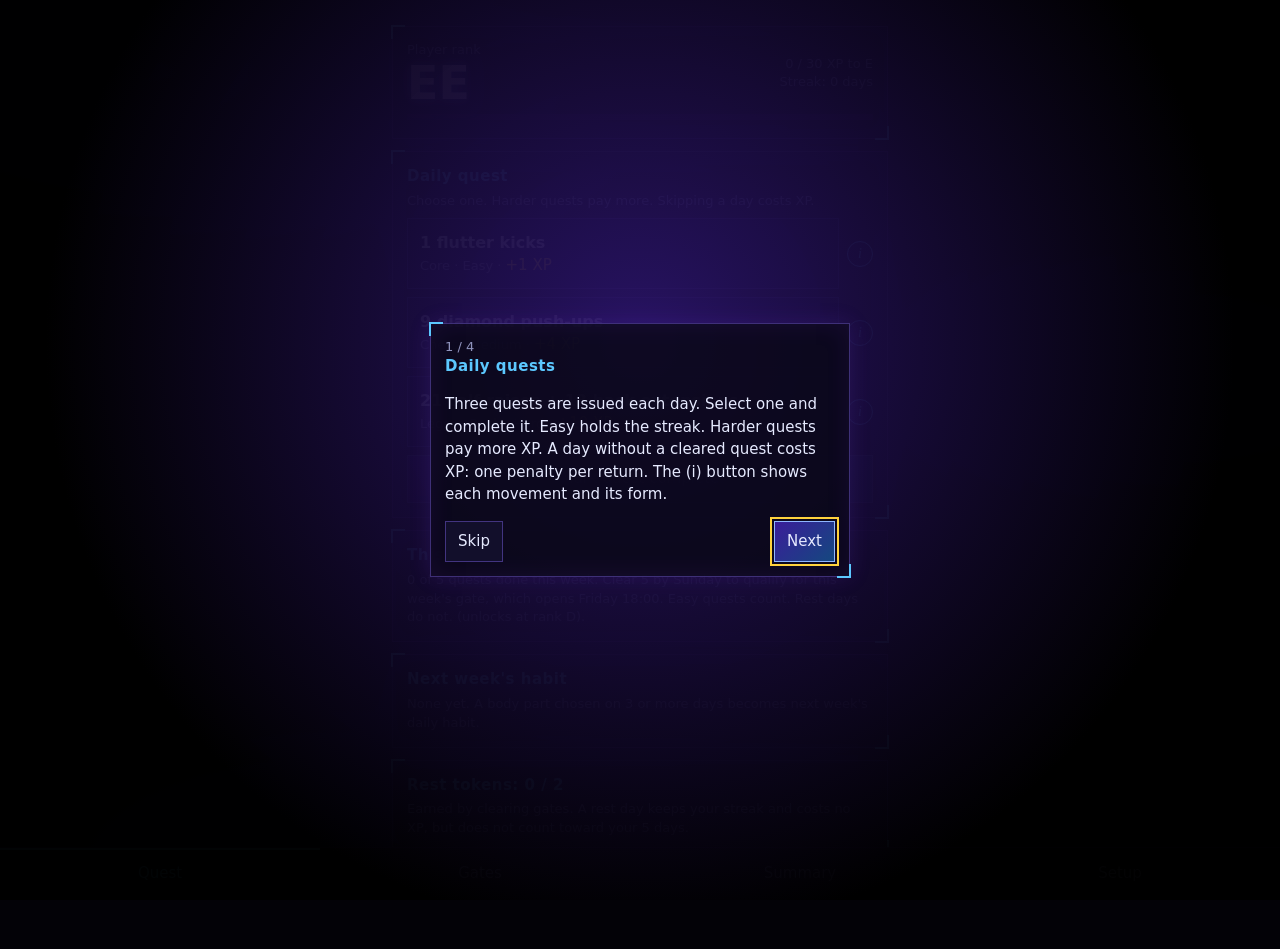
==== commit 33945d03: "Tutorial: four screens ending on today's quest; README mentions gate streak and medical pause Co-Aut" ====
--- a/index.html
+++ b/index.html
@@ -98,10 +98,10 @@
 function rnd(seed){let a=hash(seed);return()=>{a=(a+0x6D2B79F5)>>>0;let t=a;t=Math.imul(t^t>>>15,t|1);t^=t+Math.imul(t^t>>>7,t|61);return((t^t>>>14)>>>0)/4294967296}}
 function weekId(d=now()){const x=new Date(d);const k=(x.getDay()+6)%7;x.setDate(x.getDate()-k);return ds(x)}
 // Save format, migrations, validation. A bad import or corrupt save never replaces a good one.
-// v1 = original build. v2 = adds the rank floor (fl). v3 = adds weekly summary records (hist). v4 = adds special keys, pending penalty choice. v5 = adds prestige stars. Add one MIGRATIONS step per version bump,
+// v1 = original build. v2 = adds the rank floor (fl). v3 = adds weekly summary records (hist). v4 = adds special keys, pending penalty choice. v5 = adds prestige stars. v6 = adds medical pause (pause, days.med). Add one MIGRATIONS step per version bump,
 // and add every new state field to sanitize() or it is dropped on load/import.
-const SAVE_VERSION=5;
-const MIGRATIONS={1:o=>({...o,fl:0,v:2}),2:o=>({...o,hist:{},v:3}),3:o=>({...o,keys:[],v:4}),4:o=>({...o,stars:[],v:5})};
+const SAVE_VERSION=6;
+const MIGRATIONS={1:o=>({...o,fl:0,v:2}),2:o=>({...o,hist:{},v:3}),3:o=>({...o,keys:[],v:4}),4:o=>({...o,stars:[],v:5}),5:o=>({...o,v:6})};
 const DATE=/^\d{4}-\d\d-\d\d$/,HM=/^([01]\d|2[0-3]):[0-5]\d$/;
 const isObj=x=>!!x&&typeof x==="object"&&!Array.isArray(x);
 const num=(x,lo,hi,d)=>typeof x==="number"&&isFinite(x)?Math.min(hi,Math.max(lo,x)):d;
@@ -115,7 +115,7 @@
 function sanitize(o){
   const s=def();s.xp=num(o.xp,0,1e7,0);s.fl=int(o.fl,0,5,0);s.chk=DATE.test(o.chk)?o.chk:null;
   if(isObj(o.days))for(const k of Object.keys(o.days)){const e=o.days[k];if(DATE.test(k)&&isObj(e)){const d={};
-    if(e.p!=null)d.p=int(e.p,0,2,undefined);if(e.p2!=null)d.p2=int(e.p2,0,2,undefined);for(const f of["done","hb","h","rest","sg","c2","done2"])if(e[f]===true)d[f]=true;s.days[k]=d}}
+    if(e.p!=null)d.p=int(e.p,0,2,undefined);if(e.p2!=null)d.p2=int(e.p2,0,2,undefined);for(const f of["done","hb","h","rest","sg","c2","done2","med"])if(e[f]===true)d[f]=true;s.days[k]=d}}
   if(isObj(o.gates))for(const k of Object.keys(o.gates)){const g=cleanGate(o.gates[k]);if(DATE.test(k)&&g)s.gates[k]=g}
   const c=cleanGate(o.co);if(c&&DATE.test(o.co.w)){c.w=o.co.w;s.co=c}
   if(isObj(o.win)){if(HM.test(o.win.s))s.win.s=o.win.s;if(HM.test(o.win.e))s.win.e=o.win.e;s.win.len=int(o.win.len,1,2,2)}
@@ -126,6 +126,7 @@
     if(r>=0&&sd>=0&&Array.isArray(g.ex)&&g.ex.length===3&&g.ex.every(x=>EX[x])&&Array.isArray(g.t)&&Array.isArray(g.p))
       s.sg={id:keyCode({r,s:sd}),r,s:sd,start:num(g.start,0,1e15,0),end:num(g.end,0,1e15,0),ex:g.ex.slice(),t:[0,1,2].map(i=>int(g.t[i],1,9999,1)),p:[0,1,2].map(i=>int(g.p[i],0,9999,0)),run:g.run===true,done:g.done===true,bx:num(g.bx,0,1e6,0)}}
   if(Array.isArray(o.stars))s.stars=o.stars.slice(0,99).filter(isObj).map(x=>({plus:x.plus===true}));
+  if(isObj(o.pause)&&typeof o.pause.t==='number')s.pause={t:num(o.pause.t,0,1e15,0)};
   s.tok=int(o.tok,0,2,0);s.att=int(o.att,0,3,0);
   if(o.rem===0||o.rem===1)s.rem=o.rem;
   for(const f of["plus","sec","tut"])if(o[f]===true)s[f]=true;
@@ -168,7 +169,7 @@
 // Remove XP without dropping below the floor. Returns the XP actually lost.
 function loseXp(n){const min=T[floorIdx()],l=Math.max(0,Math.min(n,S.xp-min));S.xp-=l;return l}
 function penalty(){
-  sgExpire();raiseFloor();const t=today();if(!S.chk){S.chk=t;save();return}
+  sgExpire();raiseFloor();pauseMark();const t=today();if(!S.chk){S.chk=t;save();return}
   // One ordinary missed-day penalty per return, however long the absence.
   let d=new Date(S.chk+"T12:00:00"),missed=0,n=0;
   while(ds(d)<t&&n<400){if(!dayDone(ds(d))&&!(S.days[ds(d)]&&S.days[ds(d)].rest))missed++;d.setDate(d.getDate()+1);n++}
@@ -222,7 +223,7 @@
   const pk=col?"p2":"p",dk=col?"done2":"done",qs=quests(today(),col);
   return `<div class="w"><h2>Daily quest${col?" 2":""}</h2><div class="mu">Choose one. Harder quests pay more. Skipping a day costs XP.</div>${qs.map((q,i)=>`<div class="qr"><button class="q ${e[pk]===i?"sel":""}" onclick="pick(${i},${col})" ${e[dk]?"disabled":""}><b>${qLabel(q)}</b><span class="mu">${qParts(q)} · ${TN[q.t]} · </span><span class="xp">+${q.xp} XP</span></button>${exInfoBtn(q.ex+(q.ex2?","+q.ex2:""))}</div>`).join("")}<button id="fin${col||""}" class="go q" style="text-align:center" onclick="finish(${col})" ${e[pk]==null||e[dk]?"disabled":""}>${e[dk]?"Quest cleared":"Mark quest complete"}</button></div>`;
 }
-const dailyHtml=e=>cols()>1?`<div class="cols">${questPanel(0,e)}${questPanel(1,e)}</div>`:questPanel(0,e);
+const dailyHtml=e=>paused()?pauseHtml():cols()>1?`<div class="cols">${questPanel(0,e)}${questPanel(1,e)}</div>`:questPanel(0,e);
 const MSG=[["Streak held. Easy quest logged.","Easy quest logged. The streak continues.","Minimum met. Streak intact.","Logged. Showing up counts."],["Medium quest cleared. Progress recorded.","Steady output. Rank progress continues.","Acceptable effort. Continue.","Medium quest logged. Consistency noted."],["Hard quest cleared. Output exceeds baseline.","Strong output. Logged.","Threshold exceeded. Recorded.","Hard quest cleared. Noted."]];
 // Habit for week w, built from the quests chosen in the week before it.
 function habit(w=weekId()){const pw=new Date(w+"T12:00:00");pw.setDate(pw.getDate()-7);const c=[0,0,0,0],a=[0,0,0,0],n=[0,0,0,0];for(let i=0;i<7;i++){const k=ds(pw),e=S.days[k];if(e&&e.done&&e.p!=null){const q=quests(k)[e.p];if(q){c[q.p]++;if(q.t==1&&q.ex===PT[q.p].x){a[q.p]+=q.amt;n[q.p]++}}}pw.setDate(pw.getDate()+1)}const p=c.indexOf(Math.max(...c));return c[p]>=3?{p,amt:Math.max(5,n[p]?Math.round(a[p]/n[p]):Math.round(EX[PT[p].x].med[0]*scale()))}:null}
@@ -236,6 +237,28 @@
 function restHtml(e){const t=S.tok||0;if(e.rest)return `<div class="w v"><h2>Rest day</h2><div class="mu">Streak protected. No XP lost. This day does not count toward your 5 days.</div></div>`;return `<div class="w"><h2 id="rt">Rest tokens: ${t} / 2</h2><div class="mu">Earned by clearing gates. A rest day keeps your streak and costs no XP, but does not count toward your 5 days.</div>${t>0&&!e.done?`<button style="margin-top:8px" onclick="useRest()">Use rest token</button>`:""}</div>`}
 function useRest(){const d=today(),e=S.days[d]||(S.days[d]={});if(e.done||e.rest||e.sg||!(S.tok>0))return;e.rest=true;S.tok--;save();render();toast("Rest day logged.")}
 function streak(){let n=0,d=now();if(!dayDone(today())&&!(S.days[today()]&&S.days[today()].rest))d.setDate(d.getDate()-1);while(dayDone(ds(d))||(S.days[ds(d)]&&S.days[ds(d)].rest)){if(dayDone(ds(d)))n++;d.setDate(d.getDate()-1)}return n}
+// Medical pause: for illness or injury. While paused every day is a rest day marked med: no XP penalty, the streak
+// and gate streak are held, no quests are issued, and a new gate cannot be entered. A started gate or special gate
+// can still be played; the special gate's timer is held. Paused days do not count toward the 5 cleared days.
+const paused=()=>!!S.pause;
+function pauseMark(){
+  if(!S.pause)return;
+  const t=today();let d=new Date((S.chk||t)+"T12:00:00");
+  for(let n=0;n<400&&ds(d)<=t;n++){const k=ds(d),e=S.days[k]||(S.days[k]={});if(!e.done&&!e.sg){e.rest=true;e.med=true}d.setDate(d.getDate()+1)}
+  S.chk=t;
+}
+function pauseStart(){if(S.pause)return;S.pause={t:nowMs()};pauseMark();save();render();toast("Medical pause started. No penalties apply.")}
+function pauseEnd(){
+  if(!S.pause)return;
+  const held=nowMs()-S.pause.t;S.pause=null;
+  if(S.sg&&!S.sg.done)S.sg.end+=Math.max(0,held); // the special gate timer was held
+  const e=S.days[today()];if(e&&e.med){delete e.rest;delete e.med}
+  S.chk=today();save();render();toast("Medical pause ended. Quests resume today.");
+}
+const pauseHtml=()=>`<div class="w v"><h2>Medical pause</h2><div class="mu">Paused. Rest and recover. No XP is lost, your streak and gate streak are held, and no quests are issued. Resume in Setup when you are ready.</div></div>`;
+function pauseSetupHtml(){
+  return `<div class="w"><h2>Medical pause</h2><div class="mu">For illness or injury. While paused: no XP penalties, your streak and gate streak are held, no quests are issued, and a new gate cannot be entered. Paused days do not count toward the 5 cleared days.</div>${S.pause?`<div class="mu" style="margin-top:8px">Paused since ${new Date(S.pause.t).toLocaleDateString()}.</div><button class="go" style="margin-top:8px" onclick="pauseEnd()">End pause</button>`:`<button style="margin-top:8px" onclick="pauseStart()">Start pause</button>`}</div>`;
+}
 // Weekly gate, co-op, reward wheel.
 function gateFor(w){
   const c=G(w);if(c){if(!c.start&&c.kr>ri())c.kr=ri();return c}
@@ -261,7 +284,7 @@
 const gEnd=(g,w)=>g.end||gateEndMs(w);
 const gateEligible=()=>ri()>=2&&weekDone(weekId())>=5;
 // locked: not eligible; waiting: eligible, before Friday 18:00; open: can enter / in progress
-function gateState(w=weekId()){if(!gateEligible())return"locked";if(nowMs()<gateOpenMs(w))return"waiting";return nowMs()<gateEndMs(w)?"open":"over"}
+function gateState(w=weekId()){const g0=G(w);if(S.pause&&!(g0&&g0.start))return"paused";if(!gateEligible())return"locked";if(nowMs()<gateOpenMs(w))return"waiting";return nowMs()<gateEndMs(w)?"open":"over"}
 function fmtLeft(ms){const m=Math.max(0,Math.ceil(ms/6e4)),d=Math.floor(m/1440),h=Math.floor(m%1440/60);return d?d+"d "+h+"h":h?h+"h "+m%60+"m":m+"m"}
 // Earlier-week gates that were started but never settled (reward or partial XP unclaimed).
 function unsettled(){const cw=weekId(),ws=Object.keys(S.gates);if(S.co&&!ws.includes(S.co.w))ws.push(S.co.w);return ws.filter(w=>{const g=G(w);return w<cw&&g&&g.start&&!g.paid}).sort()}
@@ -324,13 +347,19 @@
   S.sg={id:k.id,r:k.r,s:k.s,start:nowMs(),end:nowMs()+SG_DAYS*864e5,ex:B.ex,t:B.t,p:[0,0,0],run:false,done:false,bx:2*gateBase(k.r)};
   save();render();gateFx("enter",S.sg);
 }
-function sgExpire(){const g=S.sg;if(g&&!g.done&&nowMs()>=g.end){addKey({r:g.r,s:g.s});S.sg=null;save();toast("Special gate expired. Key returned.")}}
+function sgExpire(){const g=S.sg;if(g&&!g.done&&!S.pause&&nowMs()>=g.end){addKey({r:g.r,s:g.s});S.sg=null;save();toast("Special gate expired. Key returned.")}}
 function sgAdd(i,n){
   const g=S.sg;if(!g||g.done||nowMs()>=g.end)return;
   const p0=g.p[i];g.p[i]=Math.max(0,Math.min(g.t[i],p0+n));const d=g.p[i]-p0;histAdd("v",d);
   if(d>0){const e=S.days[today()]||(S.days[today()]={});e.sg=true;histSync()}
   if(g.p.every((v,j)=>v>=g.t[j])){g.done=true;toast("Special gate cleared. Claim your reward.")}
   save();render();
+}
+// Abandon an unfinished special gate: the key is returned and there is no penalty.
+function sgBail(b){
+  const g=S.sg;if(!g||g.done)return;
+  if(!b.dataset.c){b.dataset.c="1";b.textContent="Tap again: abandon and get the key back";setTimeout(()=>{b.dataset.c="";b.textContent="Abandon gate"},4000);return}
+  addKey({r:g.r,s:g.s});S.sg=null;save();render();toast("Special gate abandoned. Key returned.");
 }
 const sgRun=()=>{const g=S.sg;if(g&&!g.done){g.run=!g.run;save();render()}};
 const sgClaimFx=()=>{if(S.sg&&S.sg.done)gateFx("clear",S.sg,sgClaim)};
@@ -345,7 +374,7 @@
   const g=S.sg;if(!g)return"";
   const left=fmtLeft(g.end-nowMs());
   const rows=g.ex.map((id,i)=>`<div style="margin-top:10px"><b>${g.p[i]} / ${g.t[i]} ${EX[id].nm}</b> ${exInfoBtn(id)}<div class="bar"><i style="width:${g.p[i]/g.t[i]*100}%"></i></div>${g.done?"":`<div class="row" style="justify-content:flex-start">${[1,5,10].map(k=>`<button onclick="sgAdd(${i},${k})">+${k}</button>`).join("")}${[1,5].map(k=>`<button onclick="sgAdd(${i},-${k})">−${k}</button>`).join("")}</div>`}</div>`).join("");
-  return `<div class="w v flame" style="--c:${KC[g.r]}"><h2>Special gate · rank ${KEYRANK[g.r]}</h2><div class="mu">${g.done?"Cleared.":left+" left. Replaces your daily quests. Each day with progress counts as a cleared day."} Reward <span class="xp">+${sgXp(g)} XP</span> and a rest token${g.run?"":" (+20% XP with the optional run)"}. Split into sets. Stop if anything hurts.</div>${rows}${g.done?`<button class="go" style="margin-top:12px" onclick="sgClaimFx()">Claim reward</button><div class="mu" style="margin-top:8px">Result code: ${sgResult(g)}</div>`:`<button style="margin-top:12px" class="${g.run?"go":""}" onclick="sgRun()">${g.run?"Run logged (10 min)":"Optional: log a 10-minute run"}</button>`}</div>`;
+  return `<div class="w v flame" style="--c:${KC[g.r]}"><h2>Special gate · rank ${KEYRANK[g.r]}</h2><div class="mu">${g.done?"Cleared.":left+" left. Replaces your daily quests. Each day with progress counts as a cleared day."} Reward <span class="xp">+${sgXp(g)} XP</span> and a rest token${g.run?"":" (+20% XP with the optional run)"}. Split into sets. Stop if anything hurts.</div>${rows}${g.done?`<button class="go" style="margin-top:12px" onclick="sgClaimFx()">Claim reward</button><div class="mu" style="margin-top:8px">Result code: ${sgResult(g)}</div>`:`<button style="margin-top:12px" class="${g.run?"go":""}" onclick="sgRun()">${g.run?"Run logged (10 min)":"Optional: log a 10-minute run"}</button> <button style="margin-top:12px" onclick="sgBail(this)">Abandon gate</button>`}</div>`;
 }
 // Gate entry and clear sequences. All art is original and drawn in code (canvas): no images, no copied assets.
 // Entry: gate doors part and reveal a slowly drifting scene (red hellscape, purple thunderstorm, yellow speed rush).
@@ -588,16 +617,12 @@
   }
   return `<div class="w"><h2>Summary</h2><div class="mu">A record of your progress. Nothing here is required.</div><div class="row" style="justify-content:flex-start;margin-top:8px"><button class="${sumView=="w"?"go":""}" onclick="sumSet('w')">Weekly</button><button class="${sumView=="m"?"go":""}" onclick="sumSet('m')">Monthly</button></div></div>`+(body||`<div class="w"><div class="mu">No records yet. They appear after your first quest.</div></div>`)+(sumView=="m"?`<div class="mu" style="margin:0 4px">A week counts toward the month it starts in.</div>`:"");
 }
-// First-open tutorial. Skippable, shown once (S.tut), replayable from Setup.
+// First-open tutorial (4 screens). Skippable, shown once (S.tut), replayable from Setup.
 const TUT=[
-["System online","Player registered. Rank: EE. A short orientation follows. You may skip it."],
-["Daily quests","Three quests are issued each day. Select one and complete it. Easy holds the streak. Harder quests pay more XP. The (i) button shows the movement and its form."],
-["XP and rank","XP raises your rank: EE, E, D, C, B, A, S. A day without a cleared quest costs XP. One penalty applies per return, however long the absence."],
-["Rank floors","A rank, once reached, becomes your floor. XP may fall, rank will not. Exception: rank S can fall back to A. Maintain it."],
-["Rest tokens","Clearing a gate yields a rest token, up to 2. Spend one to hold your streak and lose no XP. A rest day does not count toward the 5 cleared days."],
-["Gates","Clear 5 quest days in a week at rank D or higher. The gate opens Friday 18:00 and expires Sunday midnight. A cleared gate unlocks the reward wheel."],
-["Co-op","A friend's code swaps your gate for a shared one. Each of you completes half of the reps. Partner reps are self-reported. You earn full XP. A joined gate may be left before starting, without penalty."],
-["Orientation complete","Proceed."]
+["Daily quests","Three quests are issued each day. Select one and complete it. Easy holds the streak. Harder quests pay more XP. A day without a cleared quest costs XP: one penalty per return. The (i) button shows each movement and its form."],
+["Ranks and rest","XP raises your rank: EE, E, D, C, B, A, S. A reached rank is a floor. XP may fall, rank will not. Exception: S can fall to A. Rest tokens, up to 2, hold your streak and prevent XP loss. If you are ill or injured, Setup has a medical pause."],
+["Gates","Clear 5 quest days in a week at rank D or higher. The gate opens Friday 18:00 and expires Sunday midnight. A cleared gate unlocks the reward wheel, which can drop a rare special key and rest tokens."],
+["Co-op and begin","Co-op: a friend's code swaps your gate for a shared one. Each of you completes half of the reps, partner reps are self-reported, and you earn full XP. A joined gate can be left before starting. Select today's quest."]
 ];
 let tutI=0;
 function tutShow(){
@@ -616,14 +641,15 @@
 [["today","Quest"],["gate","Gates"],["sum","Summary"],["set","Setup"]].forEach(([t,l])=>{const b=document.createElement("button");b.textContent=l;b.dataset.t=t;b.onclick=()=>tab(t);$("nv").appendChild(b)});
 function render(){
   const r=ri(),nx=T[r+1],cur=T[r];
-  $("rk").textContent=R[r]+(S.plus&&r==6?"+":"");$("sr").textContent=starsText();$("xt").textContent=nx?(S.xp-cur)+" / "+(nx-cur)+" XP to "+R[r+1]:"Max rank";$("xb").style.width=(nx?(S.xp-cur)/(nx-cur)*100:100)+"%";$("sk").textContent="Streak: "+streak()+" days";
+  $("rk").textContent=R[r]+(S.plus&&r==6?"+":"");$("sr").textContent=starsText();$("xt").textContent=nx?(S.xp-cur)+" / "+(nx-cur)+" XP to "+R[r+1]:"Max rank";$("xb").style.width=(nx?(S.xp-cur)/(nx-cur)*100:100)+"%";$("sk").textContent="Streak: "+streak()+" days"+(S.pause?" · Paused":"");
   const d=today(),e=S.days[d]||{},qs=quests(d);
   $("today").innerHTML=(sgActive()?sgHtml():dailyHtml(e))+`
   <div class="w"><h2>This week</h2><div class="mu">${weekDone(weekId())} of 5 quests done this week. Clear 5 by Sunday to qualify for this week's gate, which opens Friday 18:00. Easy quests count. Rest days do not.${r<2?" (unlocks at rank D)":""}.</div></div>`+habitHtml(e)+plusHtml(r)+prestigeHtml(r)+restHtml(e);
   const w=weekId(),n=weekDone(w),st=gateState(w);
   let h=unsettled().slice(0,1).map(uw=>{const u=G(uw);return `<div class="w v"><h2>Last week's gate</h2><div class="mu">${PT[u.p].n} key · rank ${R[u.kr]} · ${u.done?"cleared. Reward waiting.":u.prog+" / "+target(u)+" done. Time is up."}</div><button class="go" style="margin-top:8px" onclick="${u.done?"wheelFx":"claimPartial"}('${uw}')">${u.done?"Claim reward":"Collect partial XP"}</button></div>`}).join("");
   const gs=gateStreak();if(gs>0)h+=`<div class="mu" style="margin:4px 4px 0">Gate streak: <b class="xp">${gs}</b> week${gs>1?"s":""}</div>`;
-  if(st=="locked"){h+=`<div class="w v"><h2>Weekend gate</h2><div class="mu">${r<2?"Reach rank D to unlock gates.":"Clear 5 quests this week ("+n+"/5). Easy quests count. Rest days do not."} Gates open Friday 18:00 and expire Sunday midnight.</div></div>`}
+  if(st=="paused"){h+=`<div class="w v"><h2>Weekend gate</h2><div class="mu">Medical pause. Gates cannot be entered until you resume in Setup. Your gate streak is held.</div></div>`}
+  else if(st=="locked"){h+=`<div class="w v"><h2>Weekend gate</h2><div class="mu">${r<2?"Reach rank D to unlock gates.":"Clear 5 quests this week ("+n+"/5). Easy quests count. Rest days do not."} Gates open Friday 18:00 and expire Sunday midnight.</div></div>`}
   else if(st=="waiting"){h+=`<div class="w v"><h2>Weekend gate</h2><div class="mu"><b>Qualified.</b> ${n} of 5 quest days cleared. Nothing more is needed for the gate. It opens Friday 18:00, in ${fmtLeft(gateOpenMs(w)-nowMs())}, and expires Sunday midnight. Daily quests still hold your streak.</div></div>`}
   else{const g=gateFor(w),t=target(g),open=g.start&&nowMs()<gEnd(g,w),over=g.kr-r>=2,left=fmtLeft(gEnd(g,w)-nowMs());
     h+=`<div class="w ${over?"r":"v"} flame" style="--c:${KC[g.kr]}"><h2>${over?"Out-of-reach gate":"Weekend gate"}${g.coop?" (co-op)":""}</h2><div class="mu"><span class="key" style="background:${PT[g.p].c}"></span>${PT[g.p].n} key · rank ${R[g.kr]}</div><p><b style="font-size:20px">${t} ${PT[g.p].e}</b> ${exInfoBtn(PT[g.p].x)}<br><span class="mu">${over?"Far above your rank. Optional. ":""}Base reward <span class="xp">+${gateXp(g)} XP</span> × wheel (${g.coop?"1.8–3x":"1.5–2.2x"}) · unfinished at expiry pays 70% of base, in proportion to progress · expires Sunday midnight${g.start?"":" ("+left+" left)"} ${g.coop?`<br><span class="mu">Formula: total ${t*2} = your share ${t} + partner's share ${t}. Cleared when your reps reach ${t} and combined reps reach ${t*2}. You earn full XP.</span>`:""} · split it into sets and stop if anything hurts.</span></p>
@@ -633,7 +659,8 @@
   const g2=st!="locked"?gateFor(w):null;
   $("gate").insertAdjacentHTML("beforeend",`<div class="w"><h2>Co-op gate</h2><div class="mu">Swap your weekend gate for a shared one. Each of you does half the reps, and and the bonus wheel pays more (1.8x to 3x instead of 1.5x to 2.2x).</div>${g2&&!g2.start?`<p class="mu">Your share code</p><textarea readonly style="height:60px" onclick="this.select()">${code()}</textarea>`:`<p class="mu">Your code appears here once your weekend gate is open and not yet started.</p>`}<p class="mu">Join a friend, or add a key code</p><input id="jc" placeholder="Paste friend's code"><button class="go" style="margin-top:8px" onclick="join()">Join with code</button><div class="mu" style="margin-top:8px">${S.jm||"Paste a friend's code to join their gate or add their key."}</div></div>`);
   $("sum").innerHTML=summaryHtml();
-  $("set").innerHTML=`<div class="w"><h2>Daily window</h2><div class="mu">When can you train? You get a reminder 30 minutes before it opens.</div>${tp2()}<div class="mu" style="margin-top:12px">Window length</div><div class="row" style="justify-content:flex-start;margin-top:6px"><button class="${(S.win.len||2)==1?"go":""}" onclick="setLen(1)">1 hour</button><button class="${(S.win.len||2)==2?"go":""}" onclick="setLen(2)">2 hours</button></div><div class="mu" style="margin-top:8px">Closes at <b style="color:#fff">${endT()}</b></div></div>
+  $("set").innerHTML=`${pauseSetupHtml()}
+  <div class="w"><h2>Daily window</h2><div class="mu">When can you train? You get a reminder 30 minutes before it opens.</div>${tp2()}<div class="mu" style="margin-top:12px">Window length</div><div class="row" style="justify-content:flex-start;margin-top:6px"><button class="${(S.win.len||2)==1?"go":""}" onclick="setLen(1)">1 hour</button><button class="${(S.win.len||2)==2?"go":""}" onclick="setLen(2)">2 hours</button></div><div class="mu" style="margin-top:8px">Closes at <b style="color:#fff">${endT()}</b></div></div>
   <div class="w"><h2>Daily reminder</h2><div class="mu">Do you want a reminder 30 minutes before your window opens?</div><div class="row" style="margin-top:8px;justify-content:flex-start"><button class="${S.rem===1?"go":""}" onclick="remind(1)">Yes</button><button class="${S.rem===0?"go":""}" onclick="remind(0)">No</button></div>${S.rem===1?`<div class="mu" style="margin-top:8px">Reminder file created. If your device did not open it, copy this text into a file named reminder.ics:</div><textarea readonly onclick="this.select()">${ics()}</textarea>`:""}</div>
   <div class="w"><h2>Backup</h2><div class="mu">Export copies your progress as text. Keep it somewhere safe. To restore, paste it here and press Import.</div><textarea id="jx" style="margin-top:8px"></textarea><div class="row" style="justify-content:flex-start;margin-top:8px"><button onclick="expJ()">Export</button><button onclick="impJ()">Import</button></div></div>
   <div class="w"><div class="row" style="justify-content:flex-start;gap:12px"><div style="width:44px;height:44px">${LOGO}</div><div><h2>The System | Fitness Tracker</h2><div class="mu">Offline. No accounts, no network, no tracking. Your data stays on this device. GPL-3.0 licensed.</div></div></div></div>
